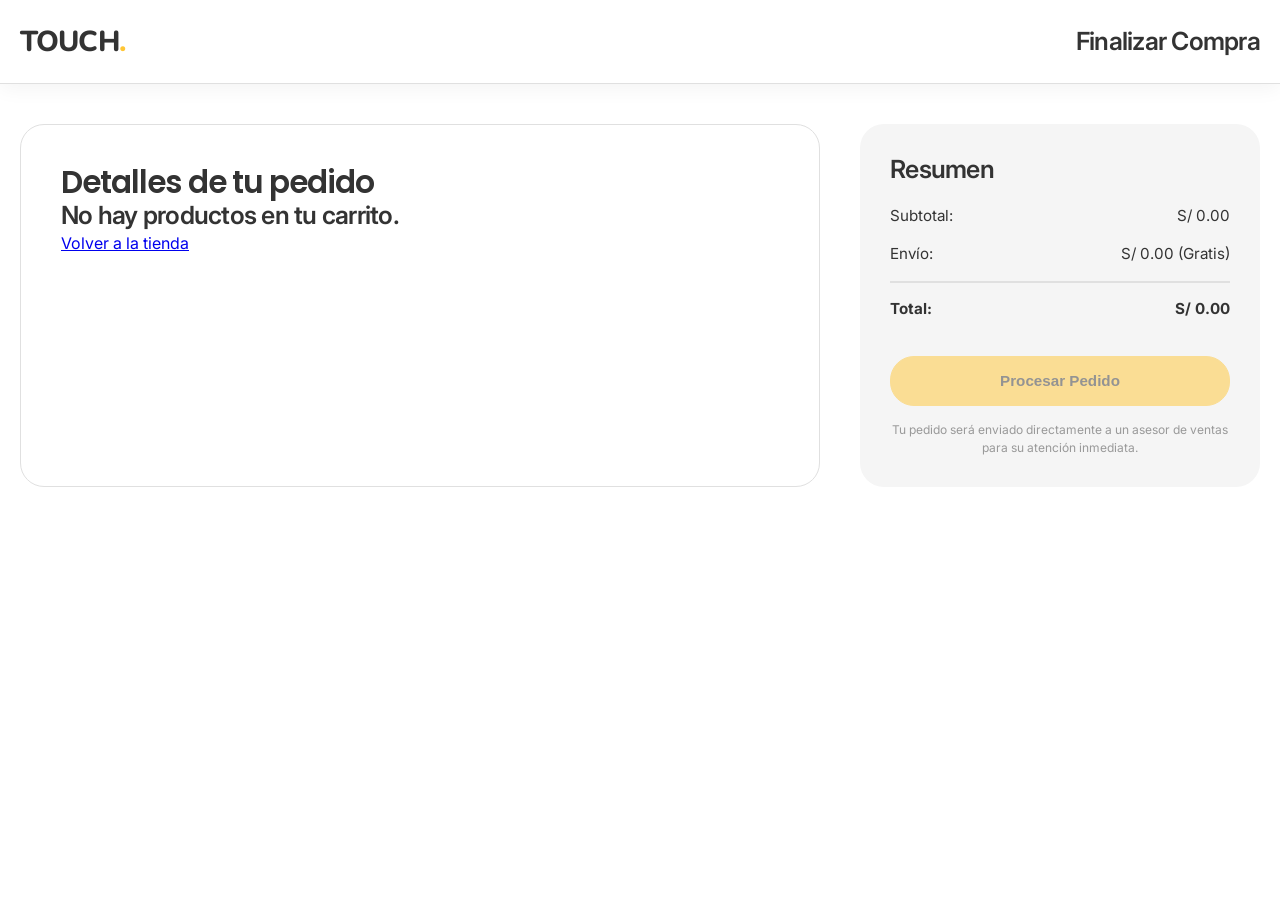
==== checkout.html @ 3d6966e6 "Punto inicial de MKT P TSJ" ====
<!DOCTYPE html>
<html lang="es">
<head>
    <meta charset="UTF-8">
    <meta name="viewport" content="width=device-width, initial-scale=1.0">
    <title>Finalizar Compra - TOUCH</title>
    <link rel="stylesheet" href="styles.css">
    <style>
        .checkout-container {
            display: grid;
            grid-template-columns: 1fr 400px;
            gap: 40px;
            padding: 40px 0;
        }

        .checkout-main {
            background: var(--white);
            border: 1px solid var(--medium-gray);
            border-radius: var(--radius-card);
            padding: 40px;
        }

        .checkout-summary {
            background: var(--light-gray);
            border-radius: var(--radius-card);
            padding: 30px;
            height: fit-content;
            position: sticky;
            top: 100px;
        }

        .summary-row {
            display: flex;
            justify-content: space-between;
            margin-bottom: 15px;
            font-size: 0.95rem;
        }

        .summary-total {
            border-top: 2px solid var(--medium-gray);
            padding-top: 15px;
            margin-top: 15px;
            font-size: 1.3rem;
            font-weight: 700;
        }

        .checkout-item {
            display: flex;
            gap: 20px;
            align-items: center;
            padding: 20px 0;
            border-bottom: 1px solid var(--light-gray);
        }

        .checkout-item img {
            width: 80px;
            height: 80px;
            border-radius: var(--radius-button);
            background: var(--light-gray);
            object-fit: contain;
        }

        @media (max-width: 1024px) {
            .checkout-container {
                grid-template-columns: 1fr;
            }
        }
    </style>
</head>
<body>
    <header>
        <div class="container header-content">
            <a href="index.html" class="logo">TOUCH<span>.</span></a>
            <h4>Finalizar Compra</h4>
        </div>
    </header>

    <div class="container">
        <div class="checkout-container">
            <div class="checkout-main">
                <h3>Detalles de tu pedido</h3>
                <div id="checkoutItems">
                    <!-- Items summary -->
                </div>
            </div>

            <div class="checkout-summary">
                <h4>Resumen</h4>
                <div style="margin-top: 20px;">
                    <div class="summary-row"><span>Subtotal:</span><span id="subtotal">S/ 0.00</span></div>
                    <div class="summary-row"><span>Envío:</span><span>S/ 0.00 (Gratis)</span></div>
                    <div class="summary-total"><div class="summary-row"><span>Total:</span><span id="total">S/ 0.00</span></div></div>
                    <button class="add-btn btn-primary" id="payBtn" style="width: 100%; height: 50px; margin-top: 20px;">
                        Procesar Pedido
                    </button>
                    <p class="label-extra-small" style="text-align: center; margin-top: 15px; color: #999;">
                        Tu pedido será enviado directamente a un asesor de ventas para su atención inmediata.
                    </p>
                </div>
            </div>
        </div>
    </div>

    <script type="module">
        const cart = JSON.parse(localStorage.getItem('pharmaCart')) || [];
        const itemsContainer = document.getElementById('checkoutItems');
        const subtotalEl = document.getElementById('subtotal');
        const totalEl = document.getElementById('total');
        const payBtn = document.getElementById('payBtn');

        if (cart.length === 0) {
            itemsContainer.innerHTML = '<h4>No hay productos en tu carrito.</h4><a href="index.html">Volver a la tienda</a>';
            payBtn.disabled = true;
            payBtn.style.opacity = '0.5';
        } else {
            itemsContainer.innerHTML = cart.map(item => `
                <div class="checkout-item">
                    <img src="${item.image}">
                    <div style="flex:1">
                        <h6>${item.name}</h6>
                        <span class="label-small">${item.laboratory}</span>
                    </div>
                    <div style="text-align: right">
                        <div><b>S/ ${item.price.toFixed(2)} x ${item.quantity}</b></div>
                        <div class="label-small">S/ ${(item.price * item.quantity).toFixed(2)}</div>
                    </div>
                </div>
            `).join('');

            const subtotal = cart.reduce((acc, item) => acc + (item.price * item.quantity), 0);
            const igv = subtotal * 0.18;
            const total = subtotal + igv;
            
            subtotalEl.textContent = `S/ ${subtotal.toFixed(2)}`;
            totalEl.innerHTML = `
                <div style="font-size: 0.8rem; color: var(--secondary-text); font-weight: normal; margin-bottom: 5px;">IGV (18%): S/ ${igv.toFixed(2)}</div>
                S/ ${total.toFixed(2)}
            `;

            payBtn.addEventListener('click', () => {
                // Create Order
                const orders = JSON.parse(localStorage.getItem('pharmaOrders')) || [];
                const now = new Date();
                const newOrder = {
                    id: Math.floor(100000 + Math.random() * 900000),
                    date: now.toLocaleDateString(),
                    time: now.toLocaleTimeString([], { hour: '2-digit', minute: '2-digit' }),
                    items: cart,
                    subtotal: subtotal,
                    igv: igv,
                    total: total,
                    itemCount: cart.reduce((acc, item) => acc + item.quantity, 0),
                    status: 'EN ESPERA DE DESPACHO'
                };
                
                orders.push(newOrder);
                localStorage.setItem('pharmaOrders', JSON.stringify(orders));
                
                // Clear Cart
                localStorage.removeItem('pharmaCart');
                
                // Alert and Redirect
                payBtn.innerHTML = "Enviando pedido...";
                payBtn.disabled = true;
                setTimeout(() => {
                    alert("¡Pedido procesado con éxito! Un asesor se pondrá en contacto contigo.");
                    window.location.href = "pedidos.html";
                }, 1500);
            });
        }
    </script>
</body>
</html>
---- styles.css ----
@import url('https://fonts.googleapis.com/css2?family=Inter:wght@400;500;600&family=Poppins:wght@600;700&family=Nunito:wght@700;800&display=swap');

:root {
    /* Colors */
    --primary: #FFC635;
    /* Apollo.io Yellow */
    --primary-text: #333333;
    /* 80% Black */
    --secondary-text: #666666;
    --light-gray: #F5F5F5;
    --medium-gray: #E0E0E0;
    --white: #FFFFFF;
    --heart-red: #FF4D4F;

    /* Radii */
    --radius-card: 24px;
    --radius-button: 24px;
    --radius-full: 999px;

    /* Spacing */
    --padding-card: 10px;

    /* Transitions */
    --transition: all 0.3s cubic-bezier(0.4, 0, 0.2, 1);
}

* {
    margin: 0;
    padding: 0;
    box-sizing: border-box;
}

body {
    font-family: 'Inter', sans-serif;
    color: var(--primary-text);
    background-color: var(--white);
    line-height: 1.5;
    -webkit-font-smoothing: antialiased;
}

/* Typography */
h1,
h2,
h3,
h4,
h5,
h6 {
    font-weight: 600;
}

h1,
h2,
h3,
h4 {
    letter-spacing: -0.03em;
}

h1,
h2,
h3 {
    font-family: 'Poppins', sans-serif;
    line-height: 1.1;
}

h4 {
    line-height: 1.25;
}

h1 {
    font-size: 3.06rem;
}

/* 49px */
h2 {
    font-size: 2.44rem;
}

/* 39px */
h3 {
    font-size: 1.95rem;
}

/* 31px */
h4 {
    font-size: 1.56rem;
}

/* 25px */
h5 {
    font-size: 1.25rem;
}

/* 20px */
h6 {
    font-size: 1rem;
}

/* 16px */

.label-small {
    font-size: 0.875rem;
    /* 14px */
    color: var(--secondary-text);
}

.label-extra-small {
    font-size: 0.75rem;
    /* 12px */
    color: var(--secondary-text);
}

/* Layout */
.container {
    max-width: 1400px;
    margin: 0 auto;
    padding: 0 20px;
}

/* Banner */
.offer-banner {
    width: 100%;
    height: 70px;
    background: linear-gradient(to right, #ffffff 0%, #FFE2EB 100%);
    display: flex;
    align-items: center;
    justify-content: center;
    border-top: 4px solid #3199e8;
    border-bottom: 1px solid #ffe3e8;
    padding: 0 40px;
    box-sizing: border-box;
}

.offer-banner-content {
    display: flex;
    align-items: center;
    width: 100%;
    max-width: 1200px;
    justify-content: space-between;
    gap: 20px;
}

.offer-banner-left {
    display: flex;
    align-items: baseline;
    gap: 30px;
}

.offer-banner-title {
    font-family: 'Poppins', sans-serif;
    font-size: 1.25rem;
    font-weight: 700;
    color: #611f2d;
    white-space: nowrap;
}

.offer-banner-desc {
    font-size: 0.95rem;
    color: #555;
    font-weight: 500;
}

.offer-banner-btn {
    background: #000;
    color: #fff;
    border: none;
    padding: 6px 20px;
    border-radius: 999px;
    font-size: 0.75rem;
    font-weight: 700;
    letter-spacing: 0.05em;
    cursor: pointer;
    transition: background 0.2s;
    white-space: nowrap;
}

.offer-banner-btn:hover {
    background: #222;
}

/* Header */
/* Header container for sticky behavior */
#mainHeader {
    position: sticky;
    top: 0;
    z-index: 1000;
    height: fit-content;
}

header {
    background: var(--white);
    padding: 20px 0;
    border-bottom: 1px solid var(--medium-gray);
    box-shadow: 0 4px 20px rgba(0, 0, 0, 0.05);
    /* Subtle shadow when sticking */
}

.header-content {
    display: flex;
    align-items: center;
    justify-content: space-between;
    gap: 30px;
}

.logo {
    font-family: 'Nunito', sans-serif;
    font-size: 1.8rem;
    font-weight: 800;
    color: rgba(0, 0, 0, 0.8);
    text-decoration: none;
    display: flex;
    align-items: center;
    gap: 0;
    /* Reduced gap for the dot */
    letter-spacing: -0.03em;
}

.logo span {
    color: var(--primary);
}

.search-bar {
    flex: 1;
    max-width: 600px;
    position: relative;
}

.search-bar input {
    width: 100%;
    padding: 12px 20px;
    border-radius: var(--radius-full);
    border: 1px solid var(--medium-gray);
    font-family: 'Inter', sans-serif;
    outline: none;
    transition: var(--transition);
}

.search-bar input:focus {
    border-color: var(--primary);
    box-shadow: 0 0 0 4px rgba(255, 198, 53, 0.1);
}

.header-actions {
    display: flex;
    align-items: center;
    gap: 20px;
}

.icon-button {
    background: none;
    border: none;
    cursor: pointer;
    position: relative;
    padding: 8px;
    border-radius: var(--radius-button);
    transition: var(--transition);
    color: var(--primary-text);
}

.icon-button:hover {
    background: var(--light-gray);
}

.badge {
    position: absolute;
    top: -4px;
    right: -4px;
    background: var(--primary);
    color: var(--primary-text);
    font-size: 0.65rem;
    font-weight: 800;
    min-width: 18px;
    height: 18px;
    padding: 0 5px;
    border-radius: 10px;
    display: flex;
    align-items: center;
    justify-content: center;
    border: 2px solid var(--white);
    box-shadow: 0 2px 5px rgba(0,0,0,0.1);
    pointer-events: none;
    transition: transform 0.3s cubic-bezier(0.175, 0.885, 0.32, 1.275);
}

@keyframes badge-pop {
    0% { transform: scale(1); }
    50% { transform: scale(1.4) translateY(-5px); }
    100% { transform: scale(1); }
}

.badge-animate {
    animation: badge-pop 0.5s cubic-bezier(0.175, 0.885, 0.32, 1.275);
}

.btn-click-pulse {
    animation: btn-pulse 0.4s ease;
}

@keyframes btn-pulse {
    0% { transform: scale(1); }
    30% { transform: scale(0.95); }
    100% { transform: scale(1); }
}

/* Tooltip System */
[data-tooltip] {
    position: relative;
}

[data-tooltip]::before {
    content: attr(data-tooltip);
    position: absolute;
    bottom: 110%;
    left: 50%;
    transform: translateX(-50%) scale(0.95);
    background: #1a1a1a;
    color: #fff;
    padding: 6px 12px;
    border-radius: 8px;
    font-size: 0.75rem;
    font-weight: 500;
    white-space: nowrap;
    opacity: 0;
    visibility: hidden;
    transition: opacity 0.2s ease, transform 0.2s cubic-bezier(0.175, 0.885, 0.32, 1.275), visibility 0.2s;
    z-index: 2000;
    pointer-events: none;
    box-shadow: 0 10px 25px rgba(0,0,0,0.3);
}

[data-tooltip]:hover::before {
    opacity: 1;
    visibility: visible;
    transform: translateX(-50%) scale(1);
}

/* Main Layout */
main {
    display: grid;
    grid-template-columns: 280px 1fr;
    gap: 40px;
    padding: 40px 0;
}

main.product-page-main {
    grid-template-columns: 1fr;
}

/* Sidebar */
.sidebar {
    position: sticky;
    top: 100px;
    max-height: calc(100vh - 120px);
    overflow-y: auto;
    padding-right: 10px;
    /* Space for scrollbar */
}

/* Custom scrollbar for sidebar for a more premium look */
.sidebar::-webkit-scrollbar {
    width: 4px;
}

.sidebar::-webkit-scrollbar-track {
    background: transparent;
}

.sidebar::-webkit-scrollbar-thumb {
    background: var(--medium-gray);
    border-radius: 10px;
}

.sidebar::-webkit-scrollbar-thumb:hover {
    background: var(--secondary-text);
}

.filter-section {
    margin-bottom: 30px;
}

.filter-section h5 {
    margin-bottom: 15px;
    font-size: 1.1rem;
}

.filter-list {
    list-style: none;
}

.filter-item {
    padding: 8px 0;
    display: flex;
    align-items: center;
    gap: 10px;
    cursor: pointer;
    font-size: 0.95rem;
    color: var(--secondary-text);
    transition: var(--transition);
}

.filter-item:hover,
.filter-item.active {
    color: var(--primary-text);
}

.filter-item input {
    width: 18px;
    height: 18px;
    accent-color: var(--primary);
}

/* Store Content */
.store-content {
    display: flex;
    flex-direction: column;
    gap: 30px;
}

.toolbar {
    display: flex;
    align-items: center;
    justify-content: space-between;
}

.view-controls {
    display: flex;
    gap: 10px;
}

.view-btn {
    background: var(--light-gray);
    border: 1px solid var(--medium-gray);
    padding: 8px 12px;
    border-radius: var(--radius-button);
    cursor: pointer;
    transition: var(--transition);
}

.view-btn.active {
    background: var(--primary);
    border-color: var(--primary);
}

/* Product Grid */
.product-grid {
    display: grid;
    gap: 24px;
    transition: all 0.5s ease;
}

.product-grid.cols-4 {
    grid-template-columns: repeat(4, 1fr);
}

.product-grid.cols-3 {
    grid-template-columns: repeat(3, 1fr);
}

.product-grid.list {
    grid-template-columns: 1fr;
}

/* Product Card */
.product-card {
    background: var(--white);
    border: 1px solid var(--medium-gray);
    border-radius: var(--radius-card);
    padding: var(--padding-card);
    position: relative;
    transition: var(--transition);
    display: flex;
    flex-direction: column;
    height: 100%;
}

.product-card:hover {
    box-shadow: 0 10px 30px rgba(0, 0, 0, 0.05);
    border-color: var(--primary);
}

.card-image-wrapper {
    position: relative;
    width: 100%;
    aspect-ratio: 1;
    border-radius: calc(var(--radius-card) - 6px);
    overflow: hidden;
    background: var(--light-gray);
    margin-bottom: 15px;
}

.card-image-wrapper img {
    width: 100%;
    height: 100%;
    object-fit: cover;
    mix-blend-mode: multiply;
    transition: var(--transition);
    /* Smooth transition */
}

.product-card:hover .card-image-wrapper img {
    transform: scale(1.1);
}

.favorite-btn {
    position: absolute;
    top: 12px;
    right: 12px;
    background: var(--white);
    border: none;
    width: 36px;
    height: 36px;
    border-radius: 50%;
    display: flex;
    align-items: center;
    justify-content: center;
    cursor: pointer;
    box-shadow: 0 4px 10px rgba(0, 0, 0, 0.1);
    transition: var(--transition);
    color: var(--medium-gray);
}

.favorite-btn.active {
    color: var(--heart-red);
}

.card-tag {
    position: absolute;
    top: 12px;
    left: 12px;
    background: var(--primary);
    padding: 4px 12px;
    border-radius: var(--radius-full);
    font-size: 0.7rem;
    font-weight: 700;
}

.card-info {
    flex: 1;
    display: flex;
    flex-direction: column;
    gap: 4px;
    padding: 4px 4px 10px 4px;
}

.card-articulo {
    display: inline-block;
    align-self: flex-start;
    font-weight: 700;
    font-size: 0.75rem;
    padding: 3px 8px;
    border-radius: 4px;
    color: #111;
    margin-bottom: 4px;
}

.card-name-link {
    text-decoration: none;
    color: inherit;
    display: block;
}

.card-name {
    font-size: 1.05rem;
    font-weight: 600;
    line-height: 1.3;
    color: #222;
    margin-bottom: 2px;
}

.card-brand {
    font-size: 0.8rem;
    color: var(--secondary-text);
    display: block;
    margin-bottom: 8px;
}

.card-price {
    font-size: 1.45rem;
    font-weight: 700;
    color: #111;
    margin-top: auto;
    margin-bottom: 4px;
}

.card-meta {
    font-size: 0.8rem;
    color: #595959;
    margin-bottom: 12px;
}

.card-actions {
    display: flex;
    align-items: center;
    justify-content: space-between;
    gap: 8px;
    margin-top: auto;
}

.qty-selector {
    display: flex;
    align-items: center;
    border: 1px solid var(--medium-gray);
    border-radius: var(--radius-button);
    background: var(--white);
    height: 40px;
}

.qty-btn {
    background: transparent;
    border: none;
    width: 32px;
    height: 100%;
    cursor: pointer;
    font-weight: 600;
    font-size: 1.1rem;
    color: #555;
    display: flex;
    align-items: center;
    justify-content: center;
    transition: background 0.2s;
}

.qty-selector .qty-btn:first-child {
    border-top-left-radius: var(--radius-button);
    border-bottom-left-radius: var(--radius-button);
}

.qty-selector .qty-btn:last-child {
    border-top-right-radius: var(--radius-button);
    border-bottom-right-radius: var(--radius-button);
}

.qty-btn:hover {
    background: #e8e8e8;
}

.qty-input {
    width: 32px;
    border: none;
    text-align: center;
    font-family: inherit;
    font-weight: 600;
    font-size: 0.9rem;
    color: #111;
    outline: none;
    background: transparent;
}

/* Chrome, Safari, Edge, Opera */
.qty-input::-webkit-outer-spin-button,
.qty-input::-webkit-inner-spin-button {
    -webkit-appearance: none;
    margin: 0;
}

/* Firefox */
.qty-input[type="number"] {
    appearance: textfield;
}

.card-btn-group {
    display: flex;
    gap: 8px;
    flex: 1;
    align-items: center;
}

.card-btn-group .pack-add-btn {
    width: 40px;
    height: 40px;
    padding: 0;
    border-radius: var(--radius-button);
    display: flex;
    align-items: center;
    justify-content: center;
    cursor: pointer;
    transition: background 0.2s;
    flex: 0 0 40px;
}

.card-btn-group .pack-add-btn:not(.btn-outline-secondary) {
    background: #ffd64a;
    color: #222;
    border: none;
}

.card-btn-group .pack-add-btn:not(.btn-outline-secondary):hover {
    background: #ffc926;
}

.card-btn-group .cart-add-btn {
    flex: 1;
    height: 40px;
    padding: 0;
    border-radius: var(--radius-button);
    display: flex;
    align-items: center;
    justify-content: center;
    cursor: pointer;
    transition: background 0.2s;
}

.card-btn-group .cart-add-btn:not(.btn-outline-secondary) {
    background: #1c1c1e;
    color: var(--white);
    border: none;
}

.card-btn-group .cart-add-btn:not(.btn-outline-secondary):hover {
    background: #000;
}

.add-btn {
    background: var(--primary-text);
    color: var(--white);
    border: 1px solid var(--primary-text);
    padding: 10px 20px;
    border-radius: var(--radius-button);
    font-weight: 600;
    font-size: 0.95rem;
    cursor: pointer;
    flex: 1;
    transition: var(--transition);
    display: inline-flex;
    align-items: center;
    justify-content: center;
    text-decoration: none;
}

.add-btn:hover {
    background: #000;
    border-color: #000;
}

.add-btn.disabled {
    opacity: 0.5;
    pointer-events: none;
    cursor: not-allowed;
    filter: grayscale(1);
}

.add-btn.disabled {
    background: #E0E0E0 !important;
    border: none !important;
    color: #999999 !important;
    opacity: 1;
    /* Using background color for the effect instead of opacity */
    pointer-events: none;
    cursor: not-allowed;
}

/* Button Variants */
.btn-primary {
    background: var(--primary);
    color: var(--primary-text);
    border-color: var(--primary);
}

.btn-primary:hover {
    background: #FFB200;
    border-color: #FFB200;
}

.btn-outline-primary {
    background: transparent;
    color: var(--primary-text);
    border: 2px solid var(--primary);
}

.btn-outline-primary:hover {
    background: var(--primary);
}

.btn-outline-secondary {
    background: transparent;
    color: var(--primary-text);
    border: 2px solid var(--primary-text);
}

.btn-outline-secondary:hover {
    background: var(--primary-text);
    color: var(--white);
}

/* List View Specifics */
.product-grid.list .product-card {
    flex-direction: row;
    height: auto;
    align-items: center;
    gap: 20px;
}

.product-grid.list .card-image-wrapper {
    width: 150px;
    margin-bottom: 0;
}

.product-grid.list .card-actions {
    margin-top: 0;
    width: 340px;
}

/* Utility */
.grayscale-80 {
    color: var(--primary-text);
}

.grayscale-60 {
    color: var(--secondary-text);
}

/* Filter Mobile Overlay */
.filter-overlay {
    position: fixed;
    top: 0;
    left: 0;
    width: 100%;
    height: 100%;
    background: rgba(0, 0, 0, 0.5);
    z-index: 1000;
    opacity: 0;
    visibility: hidden;
    transition: var(--transition);
    backdrop-filter: blur(4px);
}

.filter-overlay.active {
    opacity: 1;
    visibility: visible;
}

@media (max-width: 1024px) {
    main {
        grid-template-columns: 1fr;
        padding: 20px 0;
    }

    .sidebar {
        position: fixed;
        top: 0;
        left: -320px;
        width: 320px;
        max-width: 85vw;
        height: 100%;
        background: var(--white);
        z-index: 1001;
        padding: 30px 20px;
        transition: all 0.4s cubic-bezier(0.4, 0, 0.2, 1);
        box-shadow: 10px 0 30px rgba(0, 0, 0, 0.1);
        margin-top: 0;
        overflow-y: auto;
        max-height: 100vh;
        top: 0 !important;
    }

    .sidebar.active {
        left: 0;
    }

    .sidebar-mobile-header {
        display: flex !important;
    }

    .filter-toggle-btn {
        display: flex !important;
    }

    .product-grid.cols-4 {
        grid-template-columns: repeat(2, 1fr);
    }

    .product-grid.cols-3 {
        grid-template-columns: repeat(2, 1fr);
    }
}

@media (max-width: 768px) {
    .header-content {
        flex-wrap: wrap;
        gap: 15px;
    }

    .header-left {
        flex: 1;
    }

    .header-actions {
        flex: 0 0 auto;
        gap: 10px;
    }

    .search-bar {
        flex: 0 0 100%;
        max-width: 100%;
        order: 3;
    }

    .mega-menu {
        width: 320px;
        max-width: 90vw;
        grid-template-columns: 1fr;
        max-height: 400px;
        overflow-y: auto;
        padding: 15px;
    }

    .product-grid.list .product-card {
        flex-direction: column;
        align-items: stretch;
        gap: 15px;
    }

    .product-grid.list .card-image-wrapper {
        width: 100%;
        aspect-ratio: 1;
    }

    .product-grid.list .card-actions {
        width: 100%;
        margin-top: 10px;
    }
}

@media (max-width: 480px) {
    .cart-drawer {
        width: 100% !important;
        right: -100%;
    }

    .cart-drawer.active {
        right: 0;
    }

    .product-grid.cols-3, 
    .product-grid.cols-4 {
        grid-template-columns: 1fr;
    }

    .offer-banner {
        height: auto;
        padding: 15px 20px;
    }

    .offer-banner-content {
        flex-direction: column;
        align-items: center;
        text-align: center;
        gap: 10px;
    }

    .offer-banner-left {
        flex-direction: column;
        align-items: center;
        gap: 6px;
    }

    .offer-banner-title {
        font-size: 1.15rem;
    }

    .offer-banner-desc {
        font-size: 0.85rem;
    }

    .toolbar {
        flex-direction: column;
        align-items: stretch;
        gap: 15px;
    }

    .toolbar .view-controls {
        justify-content: space-between;
    }
}

/* Cart Drawer */
.cart-overlay {
    position: fixed;
    top: 0;
    left: 0;
    width: 100%;
    height: 100%;
    background: rgba(0, 0, 0, 0.5);
    z-index: 1000;
    opacity: 0;
    visibility: hidden;
    transition: var(--transition);
    backdrop-filter: blur(4px);
}

.cart-overlay.active {
    opacity: 1;
    visibility: visible;
}

.cart-drawer {
    position: fixed;
    top: 0;
    right: -520px;
    width: 520px;
    max-width: 100%;
    height: 100%;
    background: var(--white);
    z-index: 1001;
    transition: all 0.4s cubic-bezier(0.4, 0, 0.2, 1);
    display: flex;
    flex-direction: column;
    box-shadow: -10px 0 30px rgba(0, 0, 0, 0.1);
}

.cart-drawer.active {
    right: 0;
}

.cart-header {
    padding: 30px;
    display: flex;
    align-items: center;
    justify-content: space-between;
    border-bottom: 1px solid var(--medium-gray);
}

.cart-body {
    flex: 1;
    padding: 0 30px 20px 30px;
    overflow-y: auto;
    display: flex;
    flex-direction: column;
    gap: 20px;
}

.cart-empty {
    height: 100%;
    display: flex;
    flex-direction: column;
    align-items: center;
    justify-content: center;
    text-align: center;
    color: var(--secondary-text);
    gap: 20px;
}

.cart-empty svg {
    opacity: 0.2;
}

.cart-item {
    display: flex;
    gap: 15px;
    align-items: stretch;
    padding: 15px 0;
    border-bottom: 1px solid var(--light-gray);
}

.cart-item-img {
    width: 70px;
    height: 70px;
    border-radius: var(--radius-button);
    background: var(--white);
    border: 1px solid var(--medium-gray);
    padding: 4px;
    object-fit: contain;
    flex-shrink: 0;
}

.cart-item-info {
    flex: 1;
    display: flex;
    flex-direction: column;
    justify-content: space-between;
    gap: 4px;
}

.cart-item-name {
    font-size: 0.975rem;
    font-weight: 600;
    color: var(--primary-text);
    line-height: 1.3;
    margin-bottom: 2px;
}

.cart-item-qty-container {
    display: flex;
    align-items: center;
    gap: 8px;
}

.cart-item-right {
    display: flex;
    flex-direction: column;
    justify-content: space-between;
    text-align: right;
    min-width: 90px;
    flex-shrink: 0;
}

.cart-item-price {
    font-size: 0.875rem;
    color: var(--secondary-text);
}

.cart-item-units {
    font-size: 0.75rem;
    color: var(--secondary-text);
    margin-bottom: 2px;
}

.cart-item-total-price {
    font-weight: 700;
    font-size: 1.075rem;
    color: var(--primary-text);
}

.cart-footer {
    padding: 20px 30px;
    border-top: 1px solid var(--medium-gray);
    background: var(--light-gray);
}

.cart-footer-actions {
    display: flex;
    gap: 12px;
    align-items: center;
    margin-top: 15px;
}

.clear-cart-btn-icon {
    width: 48px;
    height: 48px;
    border-radius: var(--radius-button);
    background: var(--heart-red);
    color: var(--white);
    border: none;
    display: flex;
    align-items: center;
    justify-content: center;
    cursor: pointer;
    transition: var(--transition);
    flex-shrink: 0;
}

.clear-cart-btn-icon:hover {
    background: #d32f2f;
    box-shadow: 0 4px 12px rgba(255, 77, 79, 0.3);
}

.cart-footer-actions .btn-primary {
    flex: 1;
    height: 48px;
    display: flex;
    align-items: center;
    justify-content: center;
    margin: 0;
    text-decoration: none;
}

.clear-cart-btn {
    display: block;
    width: fit-content;
    margin-left: auto;
    background: var(--heart-red);
    color: var(--white);
    padding: 6px 12px;
    border-radius: 6px;
    font-size: 0.8rem;
    font-weight: 600;
    cursor: pointer;
    text-decoration: none;
    margin-bottom: 15px;
    transition: var(--transition);
}

.clear-cart-btn:hover {
    background: #d32f2f;
    box-shadow: 0 4px 10px rgba(255, 77, 79, 0.2);
}

.cart-row {
    display: flex;
    justify-content: space-between;
    margin-bottom: 8px;
    font-size: 0.95rem;
    color: var(--secondary-text);
}

.cart-total {
    display: flex;
    align-items: center;
    justify-content: space-between;
    margin: 15px 0 20px 0;
    font-size: 1.25rem;
    font-weight: 700;
    color: var(--primary-text);
    border-top: 1px solid var(--medium-gray);
    padding-top: 15px;
}

/* Animations */
@keyframes pulse {
    0% {
        transform: scale(1);
    }

    50% {
        transform: scale(1.4);
    }

    100% {
        transform: scale(1);
    }
}

@keyframes heartBeat {
    0% {
        transform: scale(1);
    }

    14% {
        transform: scale(1.1);
    }

    28% {
        transform: scale(1);
    }

    42% {
        transform: scale(1.1);
    }

    70% {
        transform: scale(1);
    }
}

/* Dots Menu & Dropdown */
.dots-menu-wrapper {
    position: relative;
    display: flex;
    align-items: center;
}

.dots-dropdown {
    position: absolute;
    top: 100%;
    right: 0;
    width: 200px;
    background: var(--white);
    border-radius: var(--radius-button);
    box-shadow: 0 10px 25px rgba(0, 0, 0, 0.1);
    border: 1px solid var(--medium-gray);
    margin-top: 10px;
    opacity: 0;
    visibility: hidden;
    transform: translateY(10px);
    transition: all 0.2s ease;
    z-index: 1000;
    overflow: hidden;
}

.dots-dropdown.active {
    opacity: 1;
    visibility: visible;
    transform: translateY(0);
}

.dots-dropdown a {
    display: flex;
    align-items: center;
    padding: 12px 20px;
    text-decoration: none;
    color: var(--primary-text);
    font-size: 0.9rem;
    font-weight: 500;
    transition: background 0.2s ease;
}

.dots-dropdown a:hover,
.account-dropdown a:hover {
    background: var(--light-gray);
    color: var(--primary);
}

.account-menu-wrapper {
    position: relative;
    display: flex;
    align-items: center;
}

.account-dropdown {
    position: absolute;
    top: 100%;
    right: 0;
    width: 260px;
    background: var(--white);
    border-radius: var(--radius-button);
    box-shadow: 0 10px 25px rgba(0, 0, 0, 0.1);
    border: 1px solid var(--medium-gray);
    margin-top: 10px;
    opacity: 0;
    visibility: hidden;
    transform: translateY(10px);
    transition: all 0.2s ease;
    z-index: 1000;
    overflow: hidden;
}

.account-dropdown.active {
    opacity: 1;
    visibility: visible;
    transform: translateY(0);
}

.dropdown-header {
    padding: 20px;
    background: var(--light-gray);
    border-bottom: 1px solid var(--medium-gray);
}

.account-dropdown a {
    display: flex;
    align-items: center;
    padding: 15px 20px;
    text-decoration: none;
    color: var(--primary-text);
    font-size: 0.95rem;
    font-weight: 500;
    transition: background 0.2s ease;
    border-bottom: 1px solid #f0f0f0;
}

.account-dropdown a:last-child {
    border-bottom: none;
}

.anim-pulse {
    animation: pulse 0.4s cubic-bezier(0.175, 0.885, 0.32, 1.275);
}

.anim-click {
    animation: clickPulse 0.4s cubic-bezier(0.175, 0.885, 0.32, 1.275);
}

@keyframes clickPulse {
    0% { transform: scale(1); }
    50% { transform: scale(1.15); }
    100% { transform: scale(1); }
}

/* Campaign Header Display */
.campaign-header-display {
    background: var(--light-gray);
    border-radius: var(--radius-card);
    padding: 30px;
    margin-bottom: 20px;
    border: 1px solid var(--medium-gray);
    display: flex;
    flex-direction: column;
    gap: 15px;
    animation: fadeScaleIn 0.5s ease-out;
}

.campaign-header-top {
    display: flex;
    justify-content: space-between;
    align-items: center;
}

.campaign-header-title {
    font-family: 'Poppins', sans-serif;
    font-size: 1.8rem;
    font-weight: 700;
    color: var(--primary-text);
}

.campaign-header-title span {
    background: var(--primary);
    padding: 0 10px;
    border-radius: 4px;
}

.campaign-header-desc {
    font-size: 1rem;
    color: var(--secondary-text);
    max-width: 800px;
}

.campaign-header-footer {
    display: flex;
    gap: 20px;
    align-items: center;
}

.promos-link {
    font-size: 0.8rem;
    font-weight: 700;
    color: var(--primary-text);
    text-decoration: none;
    text-transform: uppercase;
    background: var(--primary);
    padding: 6px 12px;
    border-radius: var(--radius-button);
    transition: var(--transition);
    position: relative;
}

/* Mega Menu Container */
.promos-wrapper {
    position: relative;
    display: inline-block;
}

.mega-menu {
    position: absolute;
    top: 100%;
    right: 0;
    width: 900px;
    max-width: 85vw;
    background: var(--white);
    border-radius: var(--radius-card);
    box-shadow: 0 20px 50px rgba(0, 0, 0, 0.15);
    padding: 30px;
    display: grid;
    grid-template-columns: repeat(3, 1fr);
    gap: 20px;
    opacity: 0;
    visibility: hidden;
    transition: all 0.3s cubic-bezier(0.19, 1, 0.22, 1);
    z-index: 1000;
}

.promos-wrapper:hover .mega-menu {
    opacity: 1;
    visibility: visible;
    transform: translateY(5px);
}

.mega-promo-card {
    background: var(--light-gray);
    padding: 20px;
    border-radius: 16px;
    display: flex;
    flex-direction: column;
    gap: 10px;
    transition: var(--transition);
    text-align: left;
    text-transform: none;
}

.mega-promo-card:hover {
    background: var(--medium-gray);
    transform: translateY(-3px);
}

.mega-promo-name {
    font-weight: 700;
    font-size: 1.1rem;
    color: var(--primary-text);
}

.mega-promo-desc {
    font-size: 0.85rem;
    color: var(--secondary-text);
    line-height: 1.4;
}

.mega-promo-date {
    margin-top: auto;
    font-size: 0.75rem;
    font-weight: 600;
    color: var(--primary-text);
    background: rgba(255, 198, 53, 0.2);
    padding: 4px 8px;
    border-radius: 4px;
    width: fit-content;
}

.account-btn {
    position: relative;
    cursor: pointer;
    display: flex;
    align-items: center;
    justify-content: center;
    width: 40px;
    height: 40px;
    border-radius: 50%;
    background: var(--light-gray);
    transition: var(--transition);
}

.account-btn:hover {
    background: var(--medium-gray);
}

.account-btn:hover::after {
    content: "Mi Cuenta";
    position: absolute;
    bottom: -40px;
    left: 50%;
    transform: translateX(-50%);
    background: #333;
    color: #fff;
    padding: 5px 12px;
    border-radius: 6px;
    font-size: 0.75rem;
    white-space: nowrap;
    z-index: 100;
    box-shadow: 0 4px 10px rgba(0, 0, 0, 0.1);
}

/* Page and Element Transitions */
@keyframes pageFadeIn {
    from {
        opacity: 0.5;
    }

    to {
        opacity: 1;
    }
}

body {
    animation: pageFadeIn 0.6s ease-out forwards;
}

/* Entrance Animation for Products */
@keyframes fadeScaleIn {
    from {
        opacity: 0.5;
        transform: translateY(10px);
    }

    to {
        opacity: 1;
        transform: translateY(0);
    }
}

.fade-scale-in {
    animation: fadeScaleIn 0.5s cubic-bezier(0.19, 1, 0.22, 1) forwards;
}

.fading {
    opacity: 0.5;
    filter: blur(2px);
    transition: all 0.3s ease;
}

.mini-card:hover {
    transform: translateY(-5px);
    box-shadow: 0 10px 20px rgba(0, 0, 0, 0.1) !important;
    border-color: var(--primary) !important;
}

.mini-card:hover img {
    transform: scale(1.1);
}

/* Modal Styles */
.modal-overlay {
    position: fixed;
    top: 0;
    left: 0;
    width: 100%;
    height: 100%;
    background: rgba(0,0,0,0.6);
    backdrop-filter: blur(4px);
    display: flex;
    align-items: center;
    justify-content: center;
    z-index: 2000;
    opacity: 0;
    visibility: hidden;
    transition: all 0.3s ease;
}

.modal-overlay.active {
    opacity: 1;
    visibility: visible;
}

.modal-content {
    background: var(--white);
    padding: 30px;
    border-radius: var(--radius-card);
    width: 90%;
    max-width: 400px;
    text-align: center;
    transform: translateY(20px);
    transition: all 0.3s ease;
    box-shadow: 0 20px 50px rgba(0,0,0,0.2);
}

.modal-overlay.active .modal-content {
    transform: translateY(0);
}

.modal-title {
    font-size: 1.5rem;
    font-weight: 700;
    margin-bottom: 15px;
    color: var(--primary-text);
}

.modal-text {
    color: var(--secondary-text);
    margin-bottom: 25px;
    line-height: 1.5;
}

.modal-actions {
    display: flex;
    gap: 12px;
}

.modal-btn {
    flex: 1;
    padding: 12px;
    border-radius: var(--radius-button);
    font-weight: 600;
    cursor: pointer;
    border: none;
    transition: var(--transition);
}

.btn-cancel {
    background: var(--light-gray);
    color: var(--secondary-text);
}

.btn-confirm {
    background: var(--heart-red);
    color: var(--white);
}

.btn-confirm:hover {
    background: #d32f2f;
}

/* Add Address Button */
.add-address-btn {
    background-color: var(--primary);
    color: var(--primary-text);
    border: none;
    padding: 12px 36px;
    border-radius: 999px;
    font-size: 0.95rem;
    font-weight: 700;
    cursor: pointer;
    transition: background-color 0.2s, transform 0.1s, box-shadow 0.2s;
    margin-top: 25px;
    display: inline-flex;
    align-items: center;
    justify-content: center;
    box-shadow: 0 4px 12px rgba(255, 198, 53, 0.2);
    text-transform: uppercase;
    letter-spacing: 0.05em;
    outline: none;
}

.add-address-btn:hover {
    background-color: #ffb81c;
    box-shadow: 0 6px 16px rgba(255, 198, 53, 0.3);
}

.add-address-btn:active {
    transform: scale(0.98);
}
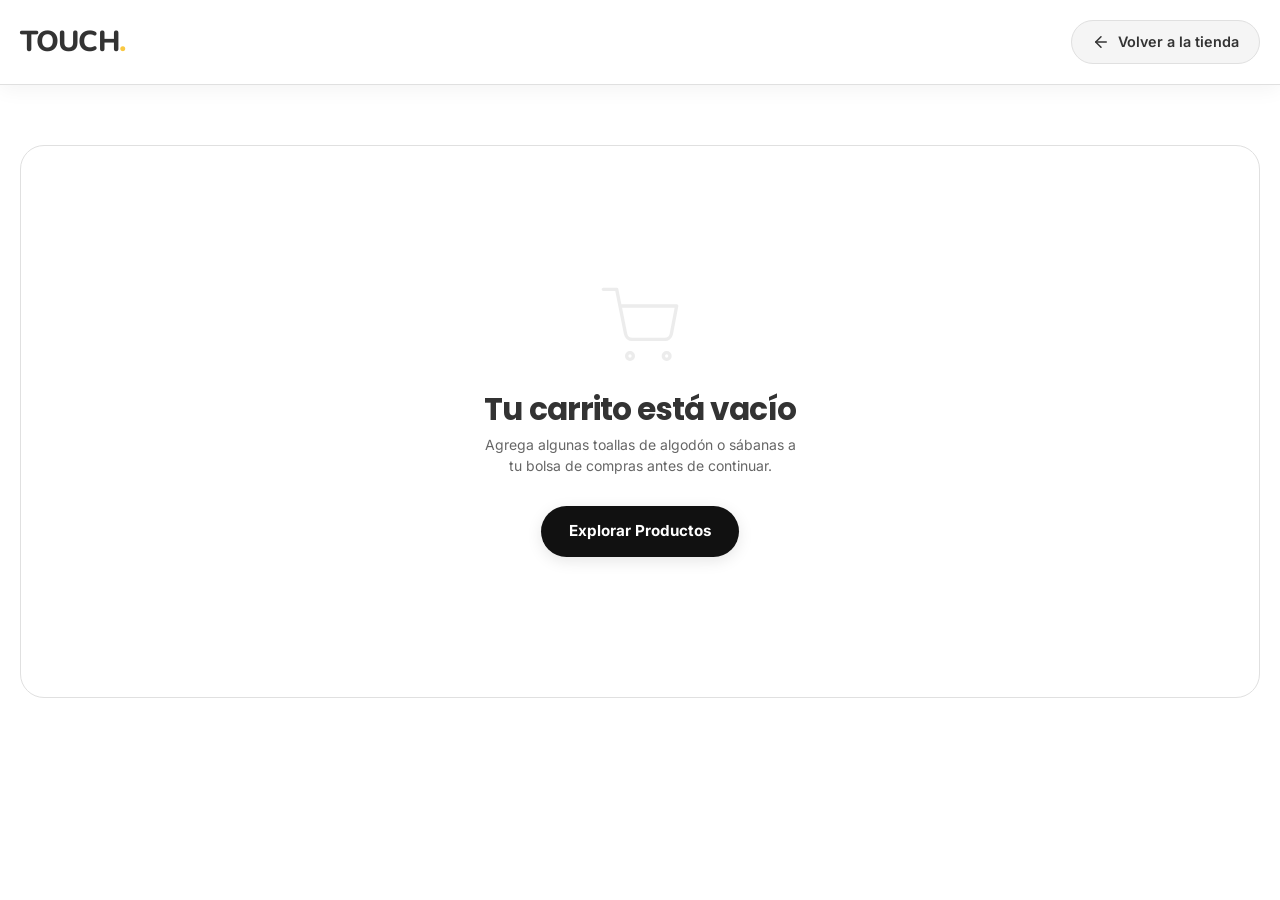
==== commit 6f2250b5: "Upload current marketplace: checkout, orders detail, and UI updates. Co-authored-by: Cursor <cursora" ====
--- a/checkout.html
+++ b/checkout.html
@@ -6,64 +6,1001 @@
     <title>Finalizar Compra - TOUCH</title>
     <link rel="stylesheet" href="styles.css">
     <style>
-        .checkout-container {
+        :root {
+            --primary-rgb: 249, 200, 66;
+            --accent-green: #2ecc71;
+            --danger-red: #e74c3c;
+        }
+
+        body {
+            background-color: var(--white);
+        }
+
+        .checkout-layout {
             display: grid;
-            grid-template-columns: 1fr 400px;
+            grid-template-columns: 1fr 480px;
             gap: 40px;
-            padding: 40px 0;
-        }
-
-        .checkout-main {
+            padding: 50px 0;
+            align-items: start;
+        }
+
+        .checkout-main-column {
+            display: flex;
+            flex-direction: column;
+            gap: 25px;
+        }
+
+        /* Step Progress Header */
+        .step-progress-wrapper {
+            background: var(--white);
+            border-radius: var(--radius-card);
+            border: 1px solid var(--medium-gray);
+            padding: 18px 36px;
+            margin-bottom: 0;
+            display: flex;
+            align-items: center;
+            justify-content: center;
+            box-shadow: 0 4px 12px rgba(0,0,0,0.02);
+            flex-shrink: 0;
+        }
+
+        .btn-back-store {
+            display: flex;
+            align-items: center;
+            gap: 8px;
+            background: var(--light-gray);
+            border: 1px solid var(--medium-gray);
+            padding: 10px 20px;
+            border-radius: var(--radius-full);
+            font-weight: 600;
+            color: var(--primary-text);
+            text-decoration: none;
+            cursor: pointer;
+            transition: var(--transition);
+            font-size: 0.9rem;
+        }
+
+        .btn-back-store:hover {
+            background: var(--medium-gray);
+            transform: translateX(-3px);
+        }
+
+        .steps-indicator {
+            display: flex;
+            align-items: center;
+            gap: 15px;
+            flex-grow: 1;
+            justify-content: center;
+        }
+
+        .step-node {
+            display: flex;
+            align-items: center;
+            gap: 12px;
+            font-size: 0.92rem;
+            font-weight: 600;
+            color: var(--secondary-text);
+            position: relative;
+            transition: var(--transition);
+        }
+
+        .step-node .circle {
+            width: 32px;
+            height: 32px;
+            border-radius: 50%;
+            border: 2px solid var(--medium-gray);
+            display: flex;
+            align-items: center;
+            justify-content: center;
+            font-weight: 700;
+            font-size: 0.85rem;
+            background: var(--white);
+            color: var(--secondary-text);
+            transition: var(--transition);
+        }
+
+        .step-node.active {
+            color: var(--primary-text);
+            font-weight: 700;
+            gap: 18px;
+        }
+
+        .step-node.active .circle {
+            border-color: var(--primary);
+            background: var(--primary);
+            color: var(--primary-text);
+            box-shadow: 0 0 0 6px rgba(249, 200, 66, 0.25);
+        }
+
+        .step-node.completed {
+            color: var(--accent-green);
+        }
+
+        .step-node.completed .circle {
+            border-color: var(--accent-green);
+            background: var(--accent-green);
+            color: transparent;
+            position: relative;
+        }
+
+        .step-node.completed .circle::after {
+            content: '✓';
+            color: var(--white);
+            position: absolute;
+            font-size: 1rem;
+            font-weight: 900;
+            display: flex;
+            align-items: center;
+            justify-content: center;
+            top: 0;
+            left: 0;
+            width: 100%;
+            height: 100%;
+        }
+
+        .step-line {
+            width: 50px;
+            height: 2px;
+            background: var(--medium-gray);
+            transition: var(--transition);
+        }
+
+        .step-line.completed {
+            background: var(--accent-green);
+        }
+
+        /* Main Steps Container — height follows content; equal padding all sides */
+        .steps-card-container {
+            background: var(--white);
+            border-radius: var(--radius-card);
+            border: 1px solid var(--medium-gray);
+            padding: 40px;
+            box-shadow: 0 4px 20px rgba(0,0,0,0.02);
+            min-height: 0;
+            height: auto;
+            display: block;
+            position: relative;
+            overflow: visible;
+            flex-grow: 0;
+            flex-shrink: 0;
+        }
+
+        .checkout-step-panel {
+            display: none;
+            animation: slideInStep 0.4s cubic-bezier(0.4, 0, 0.2, 1) forwards;
+        }
+
+        .checkout-step-panel.active {
+            display: block;
+        }
+
+        @keyframes slideInStep {
+            from {
+                opacity: 0;
+                transform: translateY(15px);
+            }
+            to {
+                opacity: 1;
+                transform: translateY(0);
+            }
+        }
+
+        .step-title {
+            font-family: 'Poppins', sans-serif;
+            font-weight: 700;
+            font-size: 1.6rem;
+            margin-bottom: 8px;
+            color: var(--primary-text);
+        }
+
+        .step-subtitle {
+            font-size: 0.95rem;
+            color: var(--secondary-text);
+            margin-bottom: 30px;
+        }
+
+        /* Card Selectors & Custom Choices */
+        .choice-group {
+            display: grid;
+            grid-template-columns: 1fr;
+            gap: 24px;
+            margin-bottom: 25px;
+        }
+
+        .choice-card {
+            border: 2px solid var(--medium-gray);
+            border-radius: 16px;
+            padding: 20px;
+            cursor: pointer;
+            display: flex;
+            align-items: center;
+            justify-content: space-between;
+            transition: var(--transition);
+            background: var(--white);
+            position: relative;
+        }
+
+        .choice-card:hover {
+            border-color: var(--primary);
+            background: #fffdf5;
+        }
+
+        .choice-card.selected {
+            border-color: var(--primary);
+            background: #fffbf0;
+            box-shadow: 0 4px 15px rgba(var(--primary-rgb), 0.08);
+        }
+
+        .choice-info {
+            display: flex;
+            align-items: center;
+            gap: 16px;
+            flex: 1;
+        }
+
+        .choice-icon {
+            width: 44px;
+            height: 44px;
+            border-radius: 50%;
+            background: var(--light-gray);
+            display: flex;
+            align-items: center;
+            justify-content: center;
+            color: var(--primary-text);
+            font-weight: bold;
+            transition: var(--transition);
+        }
+
+        .icon-courier-regular {
+            background: #fffdf5 !important;
+            color: #d89f0e !important;
+            border: 1.5px solid #ffe89e;
+        }
+
+        .choice-card.selected .icon-courier-regular {
+            background: var(--primary) !important;
+            color: var(--primary-text) !important;
+            border-color: var(--primary) !important;
+        }
+
+        .icon-courier-express {
+            background: #fff5f5 !important;
+            color: var(--danger-red) !important;
+            border: 1.5px solid #ffd1d1;
+        }
+
+        .choice-card.selected .icon-courier-express {
+            background: var(--danger-red) !important;
+            color: var(--white) !important;
+            border-color: var(--danger-red) !important;
+        }
+
+        .icon-courier-eco {
+            background: #f0fdf4 !important;
+            color: #16a34a !important;
+            border: 1.5px solid #bbf7d0;
+        }
+
+        .choice-card.selected .icon-courier-eco {
+            background: #16a34a !important;
+            color: var(--white) !important;
+            border-color: #16a34a !important;
+        }
+
+        .choice-card.selected .choice-icon {
+            background: var(--primary);
+        }
+
+        .choice-text h5 {
+            font-weight: 600;
+            font-size: 0.95rem;
+            margin: 0 0 4px 0;
+            color: var(--primary-text);
+        }
+
+        .choice-text p {
+            font-size: 0.82rem;
+            color: var(--secondary-text);
+            margin: 0;
+        }
+
+        .badge-recommended {
+            background: #f4faee;
+            color: #6ca30f;
+            font-size: 0.72rem;
+            padding: 3px 10px;
+            border-radius: var(--radius-full);
+            font-weight: 700;
+            margin-left: 8px;
+            display: inline-block;
+            vertical-align: middle;
+        }
+
+        .choice-radio {
+            width: 20px;
+            height: 20px;
+            border-radius: 50%;
+            border: 2px solid var(--medium-gray);
+            display: flex;
+            align-items: center;
+            justify-content: center;
+            transition: var(--transition);
+        }
+
+        .choice-card.selected .choice-radio {
+            border-color: var(--primary);
+            background: var(--primary);
+        }
+
+        .choice-card.selected .choice-radio::after {
+            content: '';
+            width: 8px;
+            height: 8px;
+            border-radius: 50%;
+            background: var(--white);
+        }
+
+        /* Form Inputs Styling */
+        .form-row {
+            display: grid;
+            grid-template-columns: 1fr 1fr;
+            gap: 20px;
+            margin-bottom: 20px;
+        }
+
+        .form-field {
+            display: flex;
+            flex-direction: column;
+            gap: 8px;
+            margin-bottom: 20px;
+            width: 100%;
+        }
+
+        .form-field label {
+            font-size: 0.85rem;
+            font-weight: 600;
+            color: var(--primary-text);
+        }
+
+        .form-field input, .form-field select {
+            width: 100%;
+            padding: 12px 16px;
+            border-radius: var(--radius-button);
+            border: 1px solid var(--medium-gray);
+            outline: none;
+            font-family: 'Inter', sans-serif;
+            font-size: 0.9rem;
+            transition: var(--transition);
+            background: var(--white);
+        }
+
+        .form-field input:focus, .form-field select:focus {
+            border-color: var(--primary);
+            box-shadow: 0 0 0 4px rgba(var(--primary-rgb), 0.15);
+        }
+
+        .input-error-msg {
+            color: var(--danger-red);
+            font-size: 0.75rem;
+            margin-top: 4px;
+            display: none;
+        }
+
+        /* Navigation Buttons */
+        .step-footer-actions {
+            border-top: 1px solid var(--medium-gray);
+            padding-top: 25px;
+            margin-top: 30px;
+            display: flex;
+            justify-content: space-between;
+            align-items: center;
+            gap: 15px;
+        }
+
+        .btn-step-next {
+            background: #111;
+            color: var(--white);
+            border: none;
+            padding: 14px 28px;
+            border-radius: var(--radius-full);
+            font-weight: 700;
+            font-family: inherit;
+            font-size: 0.95rem;
+            cursor: pointer;
+            transition: var(--transition);
+            display: flex;
+            align-items: center;
+            gap: 10px;
+            box-shadow: 0 4px 15px rgba(0,0,0,0.1);
+        }
+
+        .btn-step-next:hover {
+            background: #2a2a2a;
+            transform: translateY(-2px);
+        }
+
+        .btn-step-prev {
+            background: var(--light-gray);
+            color: var(--primary-text);
+            border: 1px solid var(--medium-gray);
+            padding: 14px 28px;
+            border-radius: var(--radius-full);
+            font-weight: 600;
+            font-family: inherit;
+            font-size: 0.95rem;
+            cursor: pointer;
+            transition: var(--transition);
+        }
+
+        .btn-step-prev:hover {
+            background: var(--medium-gray);
+        }
+
+        /* Delivery & Payment Options Tabs */
+        .option-tabs-container {
+            display: flex;
+            background: var(--light-gray);
+            border-radius: 12px;
+            padding: 4px;
+            margin-bottom: 25px;
+        }
+
+        .option-tab {
+            flex: 1;
+            padding: 10px;
+            border: none;
+            background: none;
+            border-radius: 8px;
+            font-weight: 600;
+            font-family: inherit;
+            cursor: pointer;
+            transition: var(--transition);
+            text-align: center;
+            font-size: 0.9rem;
+            color: var(--secondary-text);
+        }
+
+        .option-tab.active {
+            background: var(--white);
+            color: var(--primary-text);
+            box-shadow: 0 2px 8px rgba(0,0,0,0.06);
+        }
+
+        /* Interactive Credit Card Widget */
+        .card-preview-area {
+            perspective: 1000px;
+            margin-bottom: 30px;
+            display: flex;
+            justify-content: center;
+        }
+
+        .credit-card-mockup {
+            width: 340px;
+            height: 200px;
+            border-radius: 16px;
+            position: relative;
+            transform-style: preserve-3d;
+            transition: transform 0.6s cubic-bezier(0.175, 0.885, 0.32, 1.275);
+            box-shadow: 0 15px 35px rgba(0, 0, 0, 0.15);
+            color: white;
+            font-family: monospace;
+        }
+
+        .credit-card-mockup.flipped {
+            transform: rotateY(180deg);
+        }
+
+        .card-face {
+            position: absolute;
+            width: 100%;
+            height: 100%;
+            backface-visibility: hidden;
+            border-radius: 16px;
+            padding: 24px;
+            display: flex;
+            flex-direction: column;
+            justify-content: space-between;
+        }
+
+        .card-face-front {
+            background: linear-gradient(135deg, #1e293b 0%, #0f172a 100%);
+        }
+
+        .card-face-back {
+            background: linear-gradient(135deg, #0f172a 0%, #1e293b 100%);
+            transform: rotateY(180deg);
+            padding: 20px 0;
+            justify-content: flex-start;
+            gap: 20px;
+        }
+
+        .card-chip {
+            width: 40px;
+            height: 30px;
+            border-radius: 6px;
+            background: linear-gradient(135deg, #ffd700 0%, #cca300 100%);
+            box-shadow: inset 0 1px 2px rgba(255,255,255,0.4);
+        }
+
+        .card-brand-logo {
+            font-size: 1.3rem;
+            font-weight: 800;
+            font-style: italic;
+            text-align: right;
+            text-shadow: 0 1px 2px rgba(0,0,0,0.3);
+        }
+
+        .card-number-display {
+            font-size: 1.2rem;
+            letter-spacing: 2px;
+            margin: 15px 0;
+            word-spacing: 4px;
+            text-shadow: 0 1px 2px rgba(0,0,0,0.5);
+        }
+
+        .card-details-row {
+            display: flex;
+            justify-content: space-between;
+            font-size: 0.75rem;
+            text-transform: uppercase;
+        }
+
+        .card-label {
+            color: #94a3b8;
+            font-size: 0.6rem;
+            margin-bottom: 2px;
+        }
+
+        .card-val {
+            letter-spacing: 1px;
+        }
+
+        .card-black-stripe {
+            height: 40px;
+            background: #000;
+            width: 100%;
+        }
+
+        .card-signature-stripe {
+            background: #f1f5f9;
+            height: 35px;
+            width: 80%;
+            margin-left: 24px;
+            display: flex;
+            align-items: center;
+            justify-content: flex-end;
+            padding-right: 10px;
+            color: #334155;
+            font-style: italic;
+            font-weight: bold;
+        }
+
+        /* Yape Plin QR Info */
+        .qr-payment-info {
+            border: 1px solid var(--medium-gray);
+            border-radius: var(--radius-button);
+            padding: 24px;
+            text-align: center;
+            background: #fafbfc;
+            margin-top: 10px;
+            display: flex;
+            flex-direction: column;
+            align-items: center;
+            gap: 15px;
+        }
+
+        .qr-code-svg-mock {
+            width: 150px;
+            height: 150px;
+            background: var(--white);
+            padding: 10px;
+            border: 1px solid var(--medium-gray);
+            border-radius: 8px;
+            box-shadow: 0 4px 10px rgba(0,0,0,0.02);
+            position: relative;
+        }
+
+        /* Right column matches left column height via JS sync */
+        .checkout-summary-column {
+            display: flex;
+            flex-direction: column;
+            align-self: start;
+            width: 100%;
+        }
+
+        /* Side Summary — fixed chrome; product list fills leftover space and scrolls */
+        .checkout-summary-sidebar {
             background: var(--white);
             border: 1px solid var(--medium-gray);
             border-radius: var(--radius-card);
+            padding: 20px;
+            box-shadow: 0 4px 20px rgba(0,0,0,0.02);
+            width: 100%;
+            height: auto;
+            min-height: 0;
+            display: flex;
+            flex-direction: column;
+            position: relative;
+            top: auto;
+            overflow: hidden;
+            box-sizing: border-box;
+        }
+
+        .sidebar-title {
+            font-family: 'Poppins', sans-serif;
+            font-weight: 700;
+            font-size: 1.25rem;
+            margin-bottom: 20px;
+            border-bottom: 1px solid var(--medium-gray);
+            padding-bottom: 12px;
+            display: flex;
+            justify-content: space-between;
+            align-items: center;
+            flex-shrink: 0;
+        }
+
+        .cart-items-scroller {
+            flex: 1 1 auto;
+            flex-shrink: 1;
+            min-height: 0;
+            overflow-y: auto;
+            overflow-x: hidden;
+            margin-bottom: 20px;
+            padding-right: 5px;
+            /* Always reserve scrollbar gutter so fading never shifts content */
+            scrollbar-gutter: stable;
+            scrollbar-width: thin;
+            scrollbar-color: transparent transparent;
+            transition: scrollbar-color 0.55s ease;
+        }
+
+        .cart-items-scroller.is-scroll-active,
+        .cart-items-scroller:hover,
+        .cart-items-scroller:focus-within {
+            scrollbar-color: rgba(160, 160, 160, 0.55) transparent;
+        }
+
+        .cart-items-scroller::-webkit-scrollbar {
+            width: 4px;
+        }
+
+        .cart-items-scroller::-webkit-scrollbar-track {
+            background: transparent;
+        }
+
+        .cart-items-scroller::-webkit-scrollbar-thumb {
+            background-color: transparent;
+            border-radius: 10px;
+            transition: background-color 0.55s ease;
+        }
+
+        .cart-items-scroller.is-scroll-active::-webkit-scrollbar-thumb,
+        .cart-items-scroller:hover::-webkit-scrollbar-thumb,
+        .cart-items-scroller:focus-within::-webkit-scrollbar-thumb {
+            background-color: rgba(160, 160, 160, 0.55);
+        }
+
+        .cart-items-scroller.is-scroll-active::-webkit-scrollbar-thumb:hover,
+        .cart-items-scroller:hover::-webkit-scrollbar-thumb:hover {
+            background-color: rgba(120, 120, 120, 0.75);
+        }
+
+        .summary-row {
+            display: flex;
+            justify-content: space-between;
+            align-items: center;
+            margin-bottom: 12px;
+        }
+
+        .summary-row .label-small,
+        .summary-row span {
+            font-size: 0.76rem !important;
+        }
+
+        .sidebar-item {
+            display: flex;
+            gap: 15px;
+            align-items: center;
+            padding: 12px 0;
+            border-bottom: 1px solid var(--light-gray);
+            animation: itemFade 0.3s ease;
+        }
+
+        @keyframes itemFade {
+            from { opacity: 0; transform: scale(0.95); }
+            to { opacity: 1; transform: scale(1); }
+        }
+
+        .sidebar-item img {
+            width: 60px;
+            height: 60px;
+            border-radius: var(--radius-button);
+            object-fit: cover;
+            background: var(--light-gray);
+        }
+
+        .sidebar-item-info {
+            flex-grow: 1;
+        }
+
+        .sidebar-item-info h6 {
+            font-size: 0.85rem;
+            font-weight: 600;
+            margin-bottom: 2px;
+            color: var(--primary-text);
+            line-height: 1.3;
+        }
+
+        .sidebar-item-info p {
+            font-size: 0.75rem;
+            color: var(--secondary-text);
+            margin: 0;
+        }
+
+        /* Qty controls in Checkout Sidebar */
+        .sidebar-qty-controls {
+            display: flex;
+            align-items: center;
+            border: 1px solid var(--medium-gray);
+            border-radius: 8px;
+            overflow: hidden;
+            width: fit-content;
+            margin-top: 6px;
+        }
+
+        .sidebar-qty-btn {
+            background: var(--light-gray);
+            border: none;
+            width: 26px;
+            height: 24px;
+            font-size: 0.85rem;
+            font-weight: bold;
+            cursor: pointer;
+            transition: var(--transition);
+        }
+
+        .sidebar-qty-btn:hover {
+            background: var(--medium-gray);
+        }
+
+        .sidebar-qty-val {
+            width: 28px;
+            text-align: center;
+            font-size: 0.8rem;
+            font-weight: 600;
+        }
+
+        .sidebar-item-right {
+            text-align: right;
+            display: flex;
+            flex-direction: column;
+            align-items: flex-end;
+            justify-content: space-between;
+            gap: 12px;
+        }
+
+        .sidebar-item-price {
+            font-weight: 700;
+            font-size: 0.88rem;
+            color: var(--primary-text);
+            white-space: nowrap;
+        }
+
+        .btn-delete-item {
+            background: none;
+            border: none;
+            cursor: pointer;
+            color: var(--secondary-text);
+            transition: var(--transition);
+            padding: 2px;
+            display: flex;
+            align-items: center;
+        }
+
+        .btn-delete-item:hover {
+            color: var(--danger-red);
+        }
+
+        /* Coupon Code input styling */
+        .coupon-code-wrapper {
+            margin-top: 0;
+            margin-bottom: 20px;
+            flex-shrink: 0;
+        }
+
+        .checkout-summary-totals {
+            flex-shrink: 0;
+            border-top: 1px solid var(--medium-gray);
+            padding-top: 15px;
+        }
+
+        .coupon-input-group {
+            display: flex;
+            gap: 10px;
+        }
+
+        .coupon-input-group input {
+            flex-grow: 1;
+            padding: 10px 14px;
+            border: 1px solid var(--medium-gray);
+            border-radius: var(--radius-button);
+            font-family: inherit;
+            font-size: 0.85rem;
+            outline: none;
+        }
+
+        .coupon-input-group input:focus {
+            border-color: var(--primary);
+        }
+
+        .btn-apply-coupon {
+            background: var(--primary-text);
+            color: var(--white);
+            border: none;
+            padding: 0 20px;
+            border-radius: var(--radius-full);
+            font-weight: 600;
+            font-size: 0.85rem;
+            cursor: pointer;
+            transition: var(--transition);
+        }
+
+        .btn-apply-coupon:hover {
+            background: #222;
+        }
+
+        .coupon-tag-active {
+            background: #eefdf4;
+            border: 1px dashed var(--accent-green);
+            color: var(--accent-green);
+            padding: 8px 12px;
+            border-radius: 8px;
+            margin-top: 10px;
+            display: flex;
+            align-items: center;
+            justify-content: space-between;
+            font-size: 0.8rem;
+            font-weight: 600;
+        }
+
+        .coupon-tag-active button {
+            background: none;
+            border: none;
+            color: var(--danger-red);
+            font-weight: bold;
+            cursor: pointer;
+            font-size: 0.9rem;
+        }
+
+        /* Order Review and Confirmation checkbox */
+        .review-agreement-box {
+            display: flex;
+            gap: 10px;
+            align-items: flex-start;
+            margin-top: 15px;
+            background: #fbfbfb;
+            border: 1px solid var(--medium-gray);
+            border-radius: 12px;
+            padding: 15px;
+        }
+
+        .review-agreement-box input {
+            margin-top: 3px;
+            width: 18px;
+            height: 18px;
+            accent-color: var(--primary);
+        }
+
+        .review-agreement-box label {
+            font-size: 0.8rem;
+            color: var(--secondary-text);
+            line-height: 1.4;
+        }
+
+        /* Review summaries */
+        .review-summary-block {
+            background: #fafbfc;
+            border: 1px solid var(--medium-gray);
+            border-radius: 12px;
+            padding: 20px;
+            margin-bottom: 15px;
+        }
+
+        .review-row {
+            display: flex;
+            justify-content: space-between;
+            padding: 8px 0;
+            border-bottom: 1px solid var(--light-gray);
+            font-size: 0.85rem;
+        }
+
+        .review-row:last-child {
+            border-bottom: none;
+        }
+
+        .review-row .label {
+            font-weight: 600;
+            color: var(--secondary-text);
+        }
+
+        .review-row .value {
+            font-weight: 600;
+            color: var(--primary-text);
+            text-align: right;
+            max-width: 250px;
+        }
+
+        /* Confetti Overlay */
+        #confettiCanvas {
+            position: fixed;
+            top: 0;
+            left: 0;
+            width: 100vw;
+            height: 100vh;
+            pointer-events: none;
+            z-index: 9999;
+            display: none;
+        }
+
+        /* Overlay for Order processing success modal */
+        .success-overlay {
+            position: fixed;
+            top: 0;
+            left: 0;
+            width: 100%;
+            height: 100%;
+            background: rgba(0, 0, 0, 0.4);
+            backdrop-filter: blur(8px);
+            z-index: 9998;
+            display: none;
+            align-items: center;
+            justify-content: center;
+            animation: overlayFadeIn 0.3s ease;
+        }
+
+        .success-modal {
+            background: var(--white);
+            border-radius: var(--radius-card);
             padding: 40px;
-        }
-
-        .checkout-summary {
-            background: var(--light-gray);
-            border-radius: var(--radius-card);
-            padding: 30px;
-            height: fit-content;
-            position: sticky;
-            top: 100px;
-        }
-
-        .summary-row {
-            display: flex;
-            justify-content: space-between;
-            margin-bottom: 15px;
-            font-size: 0.95rem;
-        }
-
-        .summary-total {
-            border-top: 2px solid var(--medium-gray);
-            padding-top: 15px;
-            margin-top: 15px;
-            font-size: 1.3rem;
-            font-weight: 700;
-        }
-
-        .checkout-item {
-            display: flex;
-            gap: 20px;
+            text-align: center;
+            max-width: 480px;
+            width: 90%;
+            box-shadow: 0 20px 50px rgba(0,0,0,0.15);
+            animation: modalScaleUp 0.4s cubic-bezier(0.175, 0.885, 0.32, 1.275);
+        }
+
+        @keyframes overlayFadeIn {
+            from { opacity: 0; }
+            to { opacity: 1; }
+        }
+
+        @keyframes modalScaleUp {
+            from { transform: scale(0.85); opacity: 0; }
+            to { transform: scale(1); opacity: 1; }
+        }
+
+        .success-checkmark-circle {
+            width: 72px;
+            height: 72px;
+            border-radius: 50%;
+            background: #eefdf4;
+            color: var(--accent-green);
+            display: flex;
             align-items: center;
-            padding: 20px 0;
-            border-bottom: 1px solid var(--light-gray);
-        }
-
-        .checkout-item img {
-            width: 80px;
-            height: 80px;
-            border-radius: var(--radius-button);
-            background: var(--light-gray);
-            object-fit: contain;
-        }
-
-        @media (max-width: 1024px) {
-            .checkout-container {
-                grid-template-columns: 1fr;
-            }
+            justify-content: center;
+            margin: 0 auto 20px auto;
+        }
+
+        /* Empty State */
+        .checkout-empty-state {
+            text-align: center;
+            padding: 60px 20px;
+        }
+        
+        .checkout-empty-state svg {
+            color: var(--medium-gray);
+            margin-bottom: 20px;
+            opacity: 0.6;
         }
     </style>
 </head>
@@ -71,102 +1008,1316 @@
     <header>
         <div class="container header-content">
             <a href="index.html" class="logo">TOUCH<span>.</span></a>
-            <h4>Finalizar Compra</h4>
+            <a href="index.html" class="btn-back-store">
+                <svg xmlns="http://www.w3.org/2000/svg" width="18" height="18" viewBox="0 0 24 24" fill="none" stroke="currentColor" stroke-width="2" stroke-linecap="round" stroke-linejoin="round"><line x1="19" y1="12" x2="5" y2="12"/><polyline points="12 19 5 12 12 5"/></svg>
+                Volver a la tienda
+            </a>
         </div>
     </header>
 
     <div class="container">
-        <div class="checkout-container">
-            <div class="checkout-main">
-                <h3>Detalles de tu pedido</h3>
-                <div id="checkoutItems">
-                    <!-- Items summary -->
+        <div class="checkout-layout" id="checkoutLayout">
+            <!-- Left Panel: Wizard steps -->
+            <div class="checkout-main-column">
+                <!-- Progress Header -->
+                <div class="step-progress-wrapper">
+                    <div class="steps-indicator">
+                        <div class="step-node active" id="indicator-1">
+                            <div class="circle">1</div>
+                            <span>Cuenta</span>
+                        </div>
+                        <div class="step-line" id="line-1"></div>
+                        <div class="step-node" id="indicator-2">
+                            <div class="circle">2</div>
+                            <span>Entrega</span>
+                        </div>
+                        <div class="step-line" id="line-2"></div>
+                        <div class="step-node" id="indicator-3">
+                            <div class="circle">3</div>
+                            <span>Pago</span>
+                        </div>
+                        <div class="step-line" id="line-3"></div>
+                        <div class="step-node" id="indicator-4">
+                            <div class="circle">4</div>
+                            <span>Revisión</span>
+                        </div>
+                    </div>
+                </div>
+
+                <!-- Wizard Step Content Card -->
+                <div class="steps-card-container">
+                    
+                    <!-- STEP 1: ACCOUNT -->
+                    <div class="checkout-step-panel active" id="step-panel-1">
+                        <h3 class="step-title">¿Cómo prefieres finalizar tu compra?</h3>
+                        <p class="step-subtitle">Elige el método más cómodo para procesar tu orden.</p>
+                        
+                        <div class="choice-group">
+                            <div class="choice-card selected" id="choice-guest" onclick="selectAccountType('guest')">
+                                <div class="choice-info">
+                                    <div class="choice-icon">
+                                        <svg xmlns="http://www.w3.org/2000/svg" width="20" height="20" viewBox="0 0 24 24" fill="none" stroke="currentColor" stroke-width="2" stroke-linecap="round" stroke-linejoin="round"><path d="M20 21v-2a4 4 0 0 0-4-4H8a4 4 0 0 0-4 4v2"/><circle cx="12" cy="7" r="4"/></svg>
+                                    </div>
+                                    <div class="choice-text">
+                                        <h5>Continuar como Invitado <span class="badge-recommended">Recomendado</span></h5>
+                                        <p>Finaliza la compra de forma rápida y crea tu cuenta después.</p>
+                                    </div>
+                                </div>
+                                <div class="choice-radio"></div>
+                            </div>
+
+                            <div class="choice-card" id="choice-login" onclick="selectAccountType('login')">
+                                <div class="choice-info">
+                                    <div class="choice-icon">
+                                        <svg xmlns="http://www.w3.org/2000/svg" width="20" height="20" viewBox="0 0 24 24" fill="none" stroke="currentColor" stroke-width="2" stroke-linecap="round" stroke-linejoin="round"><path d="M15 3h4a2 2 0 0 1 2 2v14a2 2 0 0 1-2 2h-4"/><polyline points="10 17 15 12 10 7"/><line x1="15" y1="12" x2="3" y2="12"/></svg>
+                                    </div>
+                                    <div class="choice-text">
+                                        <h5>Iniciar Sesión</h5>
+                                        <p>Accede con tus credenciales y utiliza tus direcciones guardadas.</p>
+                                    </div>
+                                </div>
+                                <div class="choice-radio"></div>
+                            </div>
+
+                            <div class="choice-card" id="choice-register" onclick="selectAccountType('register')">
+                                <div class="choice-info">
+                                    <div class="choice-icon">
+                                        <svg xmlns="http://www.w3.org/2000/svg" width="20" height="20" viewBox="0 0 24 24" fill="none" stroke="currentColor" stroke-width="2" stroke-linecap="round" stroke-linejoin="round"><path d="M16 21v-2a4 4 0 0 0-4-4H6a4 4 0 0 0-4 4v2"/><circle cx="9" cy="7" r="4"/><line x1="19" y1="8" x2="19" y2="14"/><line x1="22" y1="11" x2="16" y2="11"/></svg>
+                                    </div>
+                                    <div class="choice-text">
+                                        <h5>Registrar una Cuenta</h5>
+                                        <p>Crea tu perfil ahora y acumula puntos en tu próxima compra de toallas.</p>
+                                    </div>
+                                </div>
+                                <div class="choice-radio"></div>
+                            </div>
+                        </div>
+
+                        <!-- Account Subforms -->
+                        <div style="margin-bottom: 30px;">
+                            <!-- Guest subform (default) -->
+                            <div class="form-field" id="form-field-guest-email">
+                                <label for="guestEmail">Dirección de correo electrónico</label>
+                                <input type="email" id="guestEmail" placeholder="ejemplo@correo.com" oninput="validateEmailField(this)">
+                                <span class="input-error-msg" id="error-guest-email">Por favor, ingresa un correo electrónico válido.</span>
+                            </div>
+
+                            <!-- Login subform -->
+                            <div id="subform-login" style="display: none;">
+                                <div class="form-field">
+                                    <label for="loginEmail">Correo electrónico</label>
+                                    <input type="email" id="loginEmail" placeholder="ejemplo@correo.com">
+                                </div>
+                                <div class="form-field" style="position: relative;">
+                                    <label for="loginPassword">Contraseña</label>
+                                    <input type="password" id="loginPassword" placeholder="••••••••">
+                                    <button type="button" class="label-small" onclick="togglePasswordVisibility('loginPassword')" style="position: absolute; right: 15px; bottom: 12px; background: none; border: none; cursor: pointer; color: var(--secondary-text);">Mostrar</button>
+                                </div>
+                                <div style="text-align: right; margin-top: -10px; margin-bottom: 20px;">
+                                    <a href="#" class="label-small" style="text-decoration: none; color: var(--primary-text); font-weight: 600;">¿Olvidaste tu contraseña?</a>
+                                </div>
+                            </div>
+
+                            <!-- Register subform -->
+                            <div id="subform-register" style="display: none;">
+                                <div class="form-row">
+                                    <div class="form-field">
+                                        <label for="regName">Nombre completo</label>
+                                        <input type="text" id="regName" placeholder="Juan Pérez">
+                                    </div>
+                                    <div class="form-field">
+                                        <label for="regEmail">Correo electrónico</label>
+                                        <input type="email" id="regEmail" placeholder="ejemplo@correo.com">
+                                    </div>
+                                </div>
+                                <div class="form-field" style="position: relative;">
+                                    <label for="regPassword">Crea una contraseña</label>
+                                    <input type="password" id="regPassword" placeholder="Mínimo 8 caracteres">
+                                    <button type="button" class="label-small" onclick="togglePasswordVisibility('regPassword')" style="position: absolute; right: 15px; bottom: 12px; background: none; border: none; cursor: pointer; color: var(--secondary-text);">Mostrar</button>
+                                </div>
+                            </div>
+                        </div>
+
+                        <div class="step-footer-actions">
+                            <span class="label-small">Paso 1 de 4: Cuenta</span>
+                            <button type="button" class="btn-step-next" id="btn-next-1" onclick="advanceStep(1)">
+                                Continuar a Entrega
+                                <svg xmlns="http://www.w3.org/2000/svg" width="18" height="18" viewBox="0 0 24 24" fill="none" stroke="currentColor" stroke-width="2" stroke-linecap="round" stroke-linejoin="round"><line x1="5" y1="12" x2="19" y2="12"/><polyline points="12 5 19 12 12 19"/></svg>
+                            </button>
+                        </div>
+                    </div>
+
+                    <!-- STEP 2: DELIVERY -->
+                    <div class="checkout-step-panel" id="step-panel-2">
+                        <h3 class="step-title">Detalles de Entrega</h3>
+                        <p class="step-subtitle">Elige cómo deseas recibir tus toallas y productos textiles.</p>
+                        
+                        <div class="option-tabs-container">
+                            <button type="button" class="option-tab active" id="tab-delivery" onclick="setDeliveryMethod('delivery')">Despacho a Domicilio</button>
+                            <button type="button" class="option-tab" id="tab-pickup" onclick="setDeliveryMethod('pickup')">Recojo en Almacén / Tienda</button>
+                        </div>
+
+                        <!-- Home Delivery Fields -->
+                        <div id="delivery-address-form">
+                            <div class="form-row">
+                                <div class="form-field">
+                                    <label for="delRegion">Departamento / Ciudad</label>
+                                    <select id="delRegion" onchange="calculateShippingOptions()">
+                                        <option value="Lima Metropolitana">Lima Metropolitana</option>
+                                        <option value="Callao">Callao</option>
+                                        <option value="Lima Provincias">Lima Provincias</option>
+                                        <option value="Arequipa">Arequipa</option>
+                                        <option value="Trujillo">Trujillo</option>
+                                        <option value="Cusco">Cusco</option>
+                                        <option value="Otros">Otras Ciudades (Provincias)</option>
+                                    </select>
+                                </div>
+                                <div class="form-field">
+                                    <label for="delDistrict">Distrito</label>
+                                    <input type="text" id="delDistrict" placeholder="ej. Miraflores">
+                                </div>
+                            </div>
+                            <div class="form-field">
+                                <label for="delAddress">Dirección de Envío</label>
+                                <input type="text" id="delAddress" placeholder="Av. Los Pinos 456, Int. 302">
+                            </div>
+                            <div class="form-field">
+                                <label for="delReference">Referencia del domicilio</label>
+                                <input type="text" id="delReference" placeholder="Frente al parque principal, portón verde">
+                            </div>
+
+                            <h5 style="font-weight: 700; margin: 25px 0 15px 0; font-size: 1.05rem;">Couriers / Opciones de Envío</h5>
+                            <div class="choice-group" id="shipping-courier-options">
+                                <!-- Rendered dynamically based on destination -->
+                            </div>
+                        </div>
+
+                        <!-- Store Pickup Fields -->
+                        <div id="pickup-store-form" style="display: none;">
+                            <div class="form-field">
+                                <label for="pickupStore">Selecciona el punto de recojo</label>
+                                <select id="pickupStore" onchange="calculateShippingOptions()">
+                                    <option value="Almacén Central - San Jacinto, Lima">Almacén Central (San Jacinto, Ate Vitarte) - S/ 0.00 (Gratis)</option>
+                                    <option value="Tienda Miraflores - Av. Larco 123">Tienda Miraflores (Av. Larco 123) - S/ 0.00 (Gratis)</option>
+                                    <option value="Punto de entrega Surco - Av. Primavera 890">Punto de entrega Surco (Av. Primavera 890) - S/ 0.00 (Gratis)</option>
+                                </select>
+                            </div>
+                            <div class="qr-payment-info" style="align-items: flex-start; text-align: left; margin-bottom: 25px;">
+                                <div style="display: flex; gap: 12px; align-items: flex-start;">
+                                    <svg xmlns="http://www.w3.org/2000/svg" width="24" height="24" viewBox="0 0 24 24" fill="none" stroke="var(--primary)" stroke-width="2" stroke-linecap="round" stroke-linejoin="round"><circle cx="12" cy="12" r="10"/><line x1="12" y1="16" x2="12" y2="12"/><line x1="12" y1="8" x2="12.01" y2="8"/></svg>
+                                    <div>
+                                        <h6 style="font-size: 0.9rem; font-weight: 700; margin: 0 0 4px 0; color: var(--primary-text);">Información para recojo:</h6>
+                                        <p class="label-small" style="color: var(--secondary-text); font-size: 0.8rem; margin: 0;">Tu pedido estará listo en 2 horas laborables. Te enviaremos un correo de confirmación para que puedas acercarte a retirar tus artículos.</p>
+                                    </div>
+                                </div>
+                            </div>
+                        </div>
+
+                        <div class="step-footer-actions">
+                            <button type="button" class="btn-step-prev" onclick="goBackStep(1)">Atrás</button>
+                            <button type="button" class="btn-step-next" id="btn-next-2" onclick="advanceStep(2)">
+                                Continuar a Pago
+                                <svg xmlns="http://www.w3.org/2000/svg" width="18" height="18" viewBox="0 0 24 24" fill="none" stroke="currentColor" stroke-width="2" stroke-linecap="round" stroke-linejoin="round"><line x1="5" y1="12" x2="19" y2="12"/><polyline points="12 5 19 12 12 19"/></svg>
+                            </button>
+                        </div>
+                    </div>
+
+                    <!-- STEP 3: PAYMENT -->
+                    <div class="checkout-step-panel" id="step-panel-3">
+                        <h3 class="step-title">Método de Pago</h3>
+                        <p class="step-subtitle">Elige el método de pago que prefieras. La transmisión es 100% encriptada.</p>
+                        
+                        <div class="option-tabs-container" style="margin-bottom: 30px;">
+                            <button type="button" class="option-tab active" id="tab-pay-card" onclick="setPaymentMethod('card')">Tarjeta de Crédito / Débito</button>
+                            <button type="button" class="option-tab" id="tab-pay-transfer" onclick="setPaymentMethod('transfer')">Yape / Plin / Transferencia</button>
+                            <button type="button" class="option-tab" id="tab-pay-delivery" onclick="setPaymentMethod('cod')">Contra Entrega</button>
+                        </div>
+
+                        <!-- Card payment option details -->
+                        <div id="payment-card-form">
+                            <!-- Card Mockup visual widget -->
+                            <div class="card-preview-area">
+                                <div class="credit-card-mockup" id="cardMockup">
+                                    <!-- Front Face -->
+                                    <div class="card-face card-face-front">
+                                        <div style="display: flex; justify-content: space-between; align-items: center; width: 100%;">
+                                            <div class="card-chip"></div>
+                                            <div class="card-brand-logo" id="mockCardBrand">VISA</div>
+                                        </div>
+                                        <div class="card-number-display" id="mockCardNumber">•••• •••• •••• ••••</div>
+                                        <div class="card-details-row">
+                                            <div>
+                                                <div class="card-label">Titular</div>
+                                                <div class="card-val" id="mockCardHolder">NOMBRE DEL TITULAR</div>
+                                            </div>
+                                            <div>
+                                                <div class="card-label">Expira</div>
+                                                <div class="card-val" id="mockCardExpiry">MM/YY</div>
+                                            </div>
+                                        </div>
+                                    </div>
+                                    <!-- Back Face -->
+                                    <div class="card-face card-face-back">
+                                        <div class="card-black-stripe"></div>
+                                        <div class="card-signature-stripe">
+                                            <span id="mockCardCvv">•••</span>
+                                        </div>
+                                        <div style="padding: 0 24px; font-size: 0.5rem; text-align: justify; line-height: 1.2; color: #cbd5e1;">
+                                            Esta tarjeta simulada representa un método de pago seguro para comprar toallas y sábanas premium de algodón San Jacinto.
+                                        </div>
+                                    </div>
+                                </div>
+                            </div>
+
+                            <div class="form-field">
+                                <label for="cardNum">Número de Tarjeta</label>
+                                <div style="position: relative;">
+                                    <input type="text" id="cardNum" placeholder="4111 2222 3333 4444" maxlength="19" oninput="formatCardNumber(this)" onfocus="flipCard(false)">
+                                    <div style="position: absolute; right: 15px; top: 12px;" id="inputCardBrandLogo">
+                                        <svg xmlns="http://www.w3.org/2000/svg" width="24" height="15" viewBox="0 0 24 15" fill="var(--secondary-text)"><rect width="24" height="15" rx="2"/></svg>
+                                    </div>
+                                </div>
+                            </div>
+                            <div class="form-field">
+                                <label for="cardHolder">Nombre del Titular (como aparece en la tarjeta)</label>
+                                <input type="text" id="cardHolder" placeholder="JUAN PEREZ" oninput="updateCardHolder(this)" onfocus="flipCard(false)">
+                            </div>
+                            <div class="form-row">
+                                <div class="form-field">
+                                    <label for="cardExpiry">Fecha de Expiración</label>
+                                    <input type="text" id="cardExpiry" placeholder="MM/YY" maxlength="5" oninput="formatCardExpiry(this)" onfocus="flipCard(false)">
+                                </div>
+                                <div class="form-field">
+                                    <label for="cardCvv">Código de Seguridad (CVV)</label>
+                                    <input type="password" id="cardCvv" placeholder="123" maxlength="4" oninput="updateCardCvv(this)" onfocus="flipCard(true)" onblur="flipCard(false)">
+                                </div>
+                            </div>
+                        </div>
+
+                        <!-- Transfer / QR payment option details -->
+                        <div id="payment-transfer-info" style="display: none;">
+                            <p class="label-small" style="margin-bottom: 20px;">Escanea el código QR de Yape / Plin desde tu aplicación bancaria o realiza una transferencia interbancaria directa.</p>
+                            
+                            <div class="qr-payment-info">
+                                <div class="qr-code-svg-mock">
+                                    <svg viewBox="0 0 100 100" width="100%" height="100%">
+                                        <rect width="100" height="100" fill="white"/>
+                                        <rect x="5" y="5" width="25" height="25" fill="black"/>
+                                        <rect x="8" y="8" width="19" height="19" fill="white"/>
+                                        <rect x="12" y="12" width="11" height="11" fill="black"/>
+                                        <rect x="70" y="5" width="25" height="25" fill="black"/>
+                                        <rect x="73" y="8" width="19" height="19" fill="white"/>
+                                        <rect x="77" y="12" width="11" height="11" fill="black"/>
+                                        <rect x="5" y="70" width="25" height="25" fill="black"/>
+                                        <rect x="8" y="73" width="19" height="19" fill="white"/>
+                                        <rect x="12" y="77" width="11" height="11" fill="black"/>
+                                        <rect x="35" y="5" width="6" height="6" fill="black"/>
+                                        <rect x="45" y="10" width="6" height="6" fill="black"/>
+                                        <rect x="55" y="5" width="6" height="6" fill="black"/>
+                                        <rect x="35" y="20" width="12" height="6" fill="black"/>
+                                        <rect x="50" y="20" width="6" height="12" fill="black"/>
+                                        <rect x="5" y="35" width="6" height="12" fill="black"/>
+                                        <rect x="20" y="40" width="12" height="6" fill="black"/>
+                                        <rect x="15" y="50" width="6" height="6" fill="black"/>
+                                        <rect x="35" y="35" width="30" height="30" fill="black"/>
+                                        <rect x="40" y="40" width="20" height="20" fill="white"/>
+                                        <rect x="48" y="48" width="4" height="4" fill="black"/>
+                                        <rect x="75" y="35" width="12" height="6" fill="black"/>
+                                        <rect x="85" y="45" width="6" height="12" fill="black"/>
+                                        <rect x="70" y="55" width="6" height="6" fill="black"/>
+                                        <rect x="35" y="75" width="6" height="12" fill="black"/>
+                                        <rect x="45" y="70" width="12" height="6" fill="black"/>
+                                        <rect x="55" y="80" width="6" height="15" fill="black"/>
+                                        <rect x="75" y="75" width="15" height="15" fill="black"/>
+                                        <rect x="80" y="80" width="5" height="5" fill="white"/>
+                                    </svg>
+                                </div>
+                                <div>
+                                    <div style="font-weight: 700; font-size: 1.1rem; color: #8e44ad; display: flex; align-items: center; justify-content: center; gap: 8px;">
+                                        YAPE / PLIN: 987 654 321
+                                    </div>
+                                    <div class="label-small" style="margin-top: 4px;">Titular: San Jacinto Textiles S.A.</div>
+                                    
+                                    <button type="button" class="offer-banner-btn" style="margin-top: 15px; display: inline-flex; align-items: center; gap: 6px; padding: 8px 18px;" onclick="copyTransferNumber()">
+                                        <svg xmlns="http://www.w3.org/2000/svg" width="14" height="14" viewBox="0 0 24 24" fill="none" stroke="currentColor" stroke-width="2.5" stroke-linecap="round" stroke-linejoin="round"><rect x="9" y="9" width="13" height="13" rx="2" ry="2"/><path d="M5 15H4a2 2 0 0 1-2-2V4a2 2 0 0 1 2-2h9a2 2 0 0 1 2 2v1"/></svg>
+                                        <span id="copyBtnText">Copiar Número</span>
+                                    </button>
+                                </div>
+                            </div>
+                            <div class="review-agreement-box" style="margin-top: 20px; border-color: #dcdde1; background: #f8f9fa;">
+                                <div style="display: flex; gap: 10px; align-items: flex-start;">
+                                    <svg xmlns="http://www.w3.org/2000/svg" width="20" height="20" viewBox="0 0 24 24" fill="none" stroke="var(--primary)" stroke-width="2" stroke-linecap="round" stroke-linejoin="round"><circle cx="12" cy="12" r="10"/><line x1="12" y1="16" x2="12" y2="12"/><line x1="12" y1="8" x2="12.01" y2="8"/></svg>
+                                    <p class="label-small" style="margin: 0; color: var(--secondary-text); font-size: 0.8rem;">Por favor, realiza el Yape/Plin y conserva el comprobante. Deberás subirlo o enviarlo a nuestro asesor cuando procesemos tu pedido.</p>
+                                </div>
+                            </div>
+                        </div>
+
+                        <!-- Contra Entrega info details -->
+                        <div id="payment-cod-info" style="display: none;">
+                            <div class="qr-payment-info" style="text-align: left; align-items: flex-start;">
+                                <div style="display: flex; gap: 15px; align-items: flex-start;">
+                                    <div class="choice-icon" style="background: #fff3cd; color: #856404; flex-shrink: 0;">
+                                        <svg xmlns="http://www.w3.org/2000/svg" width="24" height="24" viewBox="0 0 24 24" fill="none" stroke="currentColor" stroke-width="2" stroke-linecap="round" stroke-linejoin="round"><line x1="12" y1="1" x2="12" y2="23"/><path d="M17 5H9.5a3.5 3.5 0 0 0 0 7h5a3.5 3.5 0 0 1 0 7H6"/></svg>
+                                    </div>
+                                    <div>
+                                        <h6 style="font-weight: 700; font-size: 1rem; margin: 0 0 6px 0; color: var(--primary-text);">Pago Contra Entrega en Efectivo / Tarjeta</h6>
+                                        <p class="label-small" style="color: var(--secondary-text); font-size: 0.82rem; line-height: 1.4; margin: 0;">Paga de forma segura al momento de recibir tu pedido. Nuestros repartidores cuentan con terminal POS para tarjetas Visa/Mastercard y también aceptan efectivo (se sugiere el monto exacto).</p>
+                                    </div>
+                                </div>
+                            </div>
+                        </div>
+
+                        <div class="step-footer-actions">
+                            <button type="button" class="btn-step-prev" onclick="goBackStep(2)">Atrás</button>
+                            <button type="button" class="btn-step-next" id="btn-next-3" onclick="advanceStep(3)">
+                                Continuar a Revisión
+                                <svg xmlns="http://www.w3.org/2000/svg" width="18" height="18" viewBox="0 0 24 24" fill="none" stroke="currentColor" stroke-width="2" stroke-linecap="round" stroke-linejoin="round"><line x1="5" y1="12" x2="19" y2="12"/><polyline points="12 5 19 12 12 19"/></svg>
+                            </button>
+                        </div>
+                    </div>
+
+                    <!-- STEP 4: REVIEW -->
+                    <div class="checkout-step-panel" id="step-panel-4">
+                        <h3 class="step-title">Revisa tu Pedido</h3>
+                        <p class="step-subtitle">Confirma que toda la información sea correcta antes de finalizar.</p>
+                        
+                        <div class="review-summary-block">
+                            <div class="review-row">
+                                <span class="label">Identificación:</span>
+                                <span class="value" id="rev-account">Invitado (correo@val.com)</span>
+                            </div>
+                            <div class="review-row">
+                                <span class="label">Método de entrega:</span>
+                                <span class="value" id="rev-delivery">Despacho Regular</span>
+                            </div>
+                            <div class="review-row" id="rev-address-row">
+                                <span class="label">Dirección de Envío:</span>
+                                <span class="value" id="rev-address">Cargando...</span>
+                            </div>
+                            <div class="review-row">
+                                <span class="label">Método de pago:</span>
+                                <span class="value" id="rev-payment">Tarjeta de Crédito</span>
+                            </div>
+                        </div>
+
+                        <div class="form-field" style="margin-top: 30px;">
+                            <label for="revPhone">Número de Teléfono Celular (Requerido para coordinar entrega)</label>
+                            <div style="display: flex; gap: 10px;">
+                                <select id="phoneCode" style="width: 100px; flex-shrink: 0;">
+                                    <option value="+51">+51 (PE)</option>
+                                    <option value="+1">+1 (US)</option>
+                                    <option value="+56">+56 (CL)</option>
+                                    <option value="+57">+57 (CO)</option>
+                                    <option value="+54">+54 (AR)</option>
+                                </select>
+                                <input type="tel" id="revPhone" placeholder="987 654 321" oninput="this.value = this.value.replace(/[^0-9]/g, '')">
+                            </div>
+                            <span class="input-error-msg" id="error-rev-phone">Por favor, ingresa un número de teléfono celular válido de 9 dígitos.</span>
+                        </div>
+
+                        <div class="review-agreement-box" style="margin-top: 25px;">
+                            <input type="checkbox" id="agreeTerms" onchange="toggleOrderButton()">
+                            <label for="agreeTerms">
+                                Al marcar esta casilla, acepto los <strong>Términos y Condiciones</strong> de la tienda y autorizo el procesamiento de mis datos para la coordinación de la entrega de mis toallas.
+                            </label>
+                        </div>
+
+                        <div class="step-footer-actions">
+                            <button type="button" class="btn-step-prev" onclick="goBackStep(3)">Atrás</button>
+                            <button type="button" class="btn-step-next" id="btnPlaceOrder" style="background: var(--primary); color: var(--primary-text); width: 230px; justify-content: center; opacity: 0.6; pointer-events: none;" onclick="submitOrder()">
+                                <svg xmlns="http://www.w3.org/2000/svg" width="18" height="18" viewBox="0 0 24 24" fill="none" stroke="currentColor" stroke-width="2" stroke-linecap="round" stroke-linejoin="round"><circle cx="9" cy="21" r="1"/><circle cx="20" cy="21" r="1"/><path d="M1 1h4l2.68 13.39a2 2 0 0 0 2 1.61h9.72a2 2 0 0 0 2-1.61L23 6H6"/></svg>
+                                Confirmar Pedido
+                            </button>
+                        </div>
+                    </div>
+
                 </div>
             </div>
 
-            <div class="checkout-summary">
-                <h4>Resumen</h4>
-                <div style="margin-top: 20px;">
-                    <div class="summary-row"><span>Subtotal:</span><span id="subtotal">S/ 0.00</span></div>
-                    <div class="summary-row"><span>Envío:</span><span>S/ 0.00 (Gratis)</span></div>
-                    <div class="summary-total"><div class="summary-row"><span>Total:</span><span id="total">S/ 0.00</span></div></div>
-                    <button class="add-btn btn-primary" id="payBtn" style="width: 100%; height: 50px; margin-top: 20px;">
-                        Procesar Pedido
-                    </button>
-                    <p class="label-extra-small" style="text-align: center; margin-top: 15px; color: #999;">
-                        Tu pedido será enviado directamente a un asesor de ventas para su atención inmediata.
-                    </p>
+            <!-- Right Panel: Sticky Summary Column -->
+            <div class="checkout-summary-column">
+                <div class="checkout-summary-sidebar">
+                    <h4 class="sidebar-title">
+                        Resumen del Pedido
+                        <span class="label-small" style="font-weight: normal;" id="checkoutItemCount">0 items</span>
+                    </h4>
+                    
+                    <!-- Scrollable list of items -->
+                    <div class="cart-items-scroller" id="checkoutItemsList">
+                        <!-- Dynamic items -->
+                    </div>
+
+                    <!-- Promo code -->
+                    <div class="coupon-code-wrapper">
+                        <label class="label-small" style="font-weight: 600; margin-bottom: 8px; display: block;">¿Tienes un código de promoción?</label>
+                        <div class="coupon-input-group">
+                            <input type="text" id="couponInput" placeholder="Ingresa cupón (ej. MAMATOUCH)" onkeypress="handleCouponKeyPress(event)">
+                            <button type="button" class="btn-apply-coupon" onclick="applyCouponCode()">Aplicar</button>
+                        </div>
+                        <div id="couponStatusArea"></div>
+                    </div>
+
+                    <!-- Breakdown Totals (fixed footer of summary card) -->
+                    <div class="checkout-summary-totals">
+                        <div class="summary-row">
+                            <span class="label-small">Subtotal:</span>
+                            <span style="font-weight: 600;" id="txtSubtotal">S/ 0.00</span>
+                        </div>
+                        <div class="summary-row" id="rowDiscount" style="display: none;">
+                            <span class="label-small" style="color: var(--accent-green);">Descuento:</span>
+                            <span style="font-weight: 600; color: var(--accent-green);" id="txtDiscount">-S/ 0.00</span>
+                        </div>
+                        <div class="summary-row">
+                            <span class="label-small">Costo de Envío:</span>
+                            <span style="font-weight: 600;" id="txtShipping">S/ 0.00</span>
+                        </div>
+                        <div class="summary-row">
+                            <span class="label-small">IGV (18%):</span>
+                            <span style="font-weight: 600;" id="txtTax">S/ 0.00</span>
+                        </div>
+                        <div class="summary-total" style="border-top: 2px solid var(--medium-gray); margin-top: 15px; padding-top: 15px; display: flex; justify-content: space-between; align-items: center;">
+                            <span style="font-weight: 800; font-size: 1.1rem; font-family: 'Poppins', sans-serif;">Total:</span>
+                            <span style="font-weight: 800; font-size: 1.4rem; color: #111;" id="txtTotal">S/ 0.00</span>
+                        </div>
+                    </div>
                 </div>
             </div>
         </div>
+
+        <!-- Empty state layout -->
+        <div id="emptyStateLayout" style="display: none; background: var(--white); border-radius: var(--radius-card); border: 1px solid var(--medium-gray); margin: 60px 0; padding: 80px 20px;">
+            <div class="checkout-empty-state">
+                <svg xmlns="http://www.w3.org/2000/svg" width="80" height="80" viewBox="0 0 24 24" fill="none" stroke="currentColor" stroke-width="1" stroke-linecap="round" stroke-linejoin="round"><circle cx="9" cy="21" r="1"/><circle cx="20" cy="21" r="1"/><path d="M1 1h4l2.68 13.39a2 2 0 0 0 2 1.61h9.72a2 2 0 0 0 2-1.61L23 6H6"/></svg>
+                <h3 style="font-family: 'Poppins', sans-serif; font-weight: 700; margin-bottom: 8px;">Tu carrito está vacío</h3>
+                <p class="label-small" style="max-width: 320px; margin: 0 auto 30px auto; color: var(--secondary-text);">Agrega algunas toallas de algodón o sábanas a tu bolsa de compras antes de continuar.</p>
+                <a href="index.html" class="btn-step-next" style="display: inline-flex; width: fit-content; margin: 0 auto; text-decoration: none; justify-content: center;">
+                    Explorar Productos
+                </a>
+            </div>
+        </div>
     </div>
 
+    <!-- Success Processing Overlay -->
+    <div class="success-overlay" id="successOverlay">
+        <div class="success-modal">
+            <div class="success-checkmark-circle">
+                <svg xmlns="http://www.w3.org/2000/svg" width="40" height="40" viewBox="0 0 24 24" fill="none" stroke="currentColor" stroke-width="3" stroke-linecap="round" stroke-linejoin="round"><polyline points="20 6 9 17 4 12"/></svg>
+            </div>
+            <h3 style="font-family: 'Poppins', sans-serif; font-weight: 700; font-size: 1.6rem; color: var(--primary-text); margin-bottom: 10px;">¡Pedido Recibido!</h3>
+            <p class="label-small" style="font-size: 0.95rem; color: var(--secondary-text); margin-bottom: 25px; line-height: 1.5;">Hemos procesado tu compra con éxito. Un asesor de ventas se comunicará contigo vía WhatsApp o llamada en breve.</p>
+            <div style="background: var(--light-gray); padding: 15px; border-radius: 12px; margin-bottom: 25px; font-weight: bold; font-family: monospace; font-size: 1.1rem; color: var(--primary-text);" id="successOrderId">
+                PEDIDO #123456
+            </div>
+            <p class="label-extra-small" style="color: #999; margin-bottom: 10px;">Redireccionando a tu perfil en 3 segundos...</p>
+        </div>
+    </div>
+
+    <!-- Confetti canvas overlay -->
+    <canvas id="confettiCanvas"></canvas>
+
     <script type="module">
-        const cart = JSON.parse(localStorage.getItem('pharmaCart')) || [];
-        const itemsContainer = document.getElementById('checkoutItems');
-        const subtotalEl = document.getElementById('subtotal');
-        const totalEl = document.getElementById('total');
-        const payBtn = document.getElementById('payBtn');
-
-        if (cart.length === 0) {
-            itemsContainer.innerHTML = '<h4>No hay productos en tu carrito.</h4><a href="index.html">Volver a la tienda</a>';
-            payBtn.disabled = true;
-            payBtn.style.opacity = '0.5';
-        } else {
-            itemsContainer.innerHTML = cart.map(item => `
-                <div class="checkout-item">
-                    <img src="${item.image}">
-                    <div style="flex:1">
-                        <h6>${item.name}</h6>
-                        <span class="label-small">${item.laboratory}</span>
+        // Core Checkout State
+        let checkoutCart = JSON.parse(localStorage.getItem('pharmaCart')) || [];
+        let accountType = 'guest'; // guest | login | register
+        let deliveryMethod = 'delivery'; // delivery | pickup
+        let selectedCourier = 'regular'; // regular | express | eco
+        let paymentMethod = 'card'; // card | transfer | cod
+        let couponApplied = null;
+        let couponDiscountPercent = 0;
+
+        // Validation markers
+        let isEmailValid = false;
+
+        // Valid Coupon Codes DB
+        const VALID_COUPONS = {
+            'BIENVENIDO10': 10,
+            'MAMATOUCH': 15,
+            'ALGODONSUPREME': 20
+        };
+
+        // Keep summary card height matched to the full left column (steps + interactive card)
+        function syncCheckoutSummaryHeight() {
+            const layout = document.getElementById('checkoutLayout');
+            const leftCol = document.querySelector('.checkout-main-column');
+            const summary = document.querySelector('.checkout-summary-sidebar');
+            if (!layout || !leftCol || !summary) return;
+            if (layout.style.display === 'none') return;
+
+            const leftHeight = Math.round(leftCol.getBoundingClientRect().height);
+            if (leftHeight > 0) {
+                summary.style.height = `${leftHeight}px`;
+            }
+        }
+
+        function scheduleSummaryHeightSync() {
+            requestAnimationFrame(() => {
+                syncCheckoutSummaryHeight();
+                requestAnimationFrame(syncCheckoutSummaryHeight);
+            });
+            // After step slide-in animation settles
+            setTimeout(syncCheckoutSummaryHeight, 450);
+        }
+
+        function initSummaryHeightSync() {
+            const leftCol = document.querySelector('.checkout-main-column');
+            if (!leftCol || leftCol.dataset.heightSyncBound === '1') return;
+            leftCol.dataset.heightSyncBound = '1';
+
+            if (typeof ResizeObserver !== 'undefined') {
+                const ro = new ResizeObserver(() => syncCheckoutSummaryHeight());
+                ro.observe(leftCol);
+            }
+            window.addEventListener('resize', syncCheckoutSummaryHeight);
+            scheduleSummaryHeightSync();
+        }
+
+        // Initialize Checkout Page
+        window.addEventListener('DOMContentLoaded', () => {
+            initCheckout();
+        });
+
+        function initCheckout() {
+            if (checkoutCart.length === 0) {
+                document.getElementById('checkoutLayout').style.display = 'none';
+                document.getElementById('emptyStateLayout').style.display = 'block';
+                return;
+            }
+
+            renderCheckoutCart();
+            calculateShippingOptions();
+            updateTotalsBreakdown();
+            initSummaryHeightSync();
+            initCheckoutScrollerFade();
+        }
+
+        function initCheckoutScrollerFade() {
+            const scroller = document.getElementById('checkoutItemsList');
+            if (!scroller || scroller.dataset.scrollFadeBound === '1') return;
+            scroller.dataset.scrollFadeBound = '1';
+
+            let fadeTimer = null;
+            const showThumb = () => {
+                scroller.classList.add('is-scroll-active');
+                clearTimeout(fadeTimer);
+                fadeTimer = setTimeout(() => {
+                    scroller.classList.remove('is-scroll-active');
+                }, 900);
+            };
+
+            scroller.addEventListener('scroll', showThumb, { passive: true });
+            scroller.addEventListener('wheel', showThumb, { passive: true });
+            scroller.addEventListener('touchmove', showThumb, { passive: true });
+        }
+
+        // Account selectors logic
+        window.selectAccountType = function(type) {
+            accountType = type;
+            document.querySelectorAll('#step-panel-1 .choice-card').forEach(card => card.classList.remove('selected'));
+            document.getElementById(`choice-${type}`).classList.add('selected');
+
+            // Hide all subforms
+            document.getElementById('form-field-guest-email').style.display = 'none';
+            document.getElementById('subform-login').style.display = 'none';
+            document.getElementById('subform-register').style.display = 'none';
+
+            // Show selected subform
+            if (type === 'guest') {
+                document.getElementById('form-field-guest-email').style.display = 'block';
+            } else if (type === 'login') {
+                document.getElementById('subform-login').style.display = 'block';
+            } else if (type === 'register') {
+                document.getElementById('subform-register').style.display = 'block';
+            }
+            scheduleSummaryHeightSync();
+        };
+
+        window.togglePasswordVisibility = function(fieldId) {
+            const input = document.getElementById(fieldId);
+            if (input.type === 'password') {
+                input.type = 'text';
+            } else {
+                input.type = 'password';
+            }
+        };
+
+        window.validateEmailField = function(input) {
+            const val = input.value.trim();
+            const emailRegex = /^[^\s@]+@[^\s@]+\.[^\s@]+$/;
+            const errorSpan = document.getElementById('error-guest-email');
+            
+            if (val === '') {
+                errorSpan.style.display = 'none';
+                isEmailValid = false;
+            } else if (!emailRegex.test(val)) {
+                errorSpan.style.display = 'block';
+                isEmailValid = false;
+            } else {
+                errorSpan.style.display = 'none';
+                isEmailValid = true;
+            }
+        };
+
+        // Step Navigation Logic
+        window.advanceStep = function(currentStep) {
+            // Validation
+            if (currentStep === 1) {
+                if (accountType === 'guest') {
+                    const guestEmail = document.getElementById('guestEmail').value.trim();
+                    if (!isEmailValid || guestEmail === '') {
+                        document.getElementById('error-guest-email').style.display = 'block';
+                        document.getElementById('guestEmail').focus();
+                        return;
+                    }
+                } else if (accountType === 'login') {
+                    const email = document.getElementById('loginEmail').value.trim();
+                    const pass = document.getElementById('loginPassword').value;
+                    if (email === '' || pass === '') {
+                        alert('Por favor, ingresa tu correo y contraseña.');
+                        return;
+                    }
+                } else if (accountType === 'register') {
+                    const name = document.getElementById('regName').value.trim();
+                    const email = document.getElementById('regEmail').value.trim();
+                    const pass = document.getElementById('regPassword').value;
+                    if (name === '' || email === '' || pass.length < 6) {
+                        alert('Por favor, completa los campos requeridos. La contraseña debe tener al menos 6 caracteres.');
+                        return;
+                    }
+                }
+            } else if (currentStep === 2) {
+                if (deliveryMethod === 'delivery') {
+                    const district = document.getElementById('delDistrict').value.trim();
+                    const address = document.getElementById('delAddress').value.trim();
+                    if (district === '' || address === '') {
+                        alert('Por favor, ingresa tu dirección de despacho completa.');
+                        return;
+                    }
+                }
+            } else if (currentStep === 3) {
+                if (paymentMethod === 'card') {
+                    const cardNum = document.getElementById('cardNum').value.replace(/\s/g, '');
+                    const holder = document.getElementById('cardHolder').value.trim();
+                    const expiry = document.getElementById('cardExpiry').value;
+                    const cvv = document.getElementById('cardCvv').value;
+
+                    if (cardNum.length < 15 || holder === '' || expiry.length < 5 || cvv.length < 3) {
+                        alert('Por favor, ingresa todos los datos válidos de tu tarjeta.');
+                        return;
+                    }
+                }
+            }
+
+            // Move to next panel
+            const currentPanel = document.getElementById(`step-panel-${currentStep}`);
+            const nextPanel = document.getElementById(`step-panel-${currentStep + 1}`);
+            
+            currentPanel.classList.remove('active');
+            nextPanel.classList.add('active');
+
+            // Complete current indicator
+            document.getElementById(`indicator-${currentStep}`).classList.remove('active');
+            document.getElementById(`indicator-${currentStep}`).classList.add('completed');
+            document.getElementById(`indicator-${currentStep}`).querySelector('.circle').innerHTML = '✓';
+            if (document.getElementById(`line-${currentStep}`)) {
+                document.getElementById(`line-${currentStep}`).classList.add('completed');
+            }
+
+            // Set next indicator active
+            document.getElementById(`indicator-${currentStep + 1}`).classList.add('active');
+
+            // If entering Review (Step 4), populate summaries
+            if (currentStep + 1 === 4) {
+                prepareReviewDetails();
+            }
+            scheduleSummaryHeightSync();
+        };
+
+        window.goBackStep = function(targetStep) {
+            const activeStep = targetStep + 1;
+            const currentPanel = document.getElementById(`step-panel-${activeStep}`);
+            const prevPanel = document.getElementById(`step-panel-${targetStep}`);
+
+            currentPanel.classList.remove('active');
+            prevPanel.classList.add('active');
+
+            // Rollback indicators
+            document.getElementById(`indicator-${activeStep}`).classList.remove('active');
+            document.getElementById(`indicator-${targetStep}`).classList.remove('completed');
+            document.getElementById(`indicator-${targetStep}`).classList.add('active');
+            document.getElementById(`indicator-${targetStep}`).querySelector('.circle').innerHTML = targetStep;
+            
+            if (document.getElementById(`line-${targetStep}`)) {
+                document.getElementById(`line-${targetStep}`).classList.remove('completed');
+            }
+            scheduleSummaryHeightSync();
+        };
+
+        // Step 2: Delivery options Switcher
+        window.setDeliveryMethod = function(method) {
+            deliveryMethod = method;
+            document.getElementById('tab-delivery').classList.toggle('active', method === 'delivery');
+            document.getElementById('tab-pickup').classList.toggle('active', method === 'pickup');
+
+            if (method === 'delivery') {
+                document.getElementById('delivery-address-form').style.display = 'block';
+                document.getElementById('pickup-store-form').style.display = 'none';
+            } else {
+                document.getElementById('delivery-address-form').style.display = 'none';
+                document.getElementById('pickup-store-form').style.display = 'block';
+            }
+            calculateShippingOptions();
+            scheduleSummaryHeightSync();
+        };
+
+        // Step 2: Courier selections & Shipping Calculations
+        window.calculateShippingOptions = function() {
+            const container = document.getElementById('shipping-courier-options');
+            if (deliveryMethod === 'pickup') {
+                selectedCourier = 'pickup';
+                updateTotalsBreakdown();
+                return;
+            }
+
+            const region = document.getElementById('delRegion').value;
+            const subtotal = checkoutCart.reduce((acc, item) => acc + ((item.price || 0) * (item.quantity || 1)), 0);
+            
+            // Dynamic Pricing based on region and subtotal (Free delivery tiers)
+            let standardCost = region.includes('Lima') || region.includes('Callao') ? 8 : 12;
+            let expressCost = region.includes('Lima') || region.includes('Callao') ? 15 : 22;
+            let ecoCost = region.includes('Lima') || region.includes('Callao') ? 5 : 8;
+
+            // Free standard shipping if subtotal > S/ 150
+            if (subtotal > 150) standardCost = 0;
+            // Free economical shipping if subtotal > S/ 100
+            if (subtotal > 100) ecoCost = 0;
+
+            const standardLabel = standardCost === 0 ? 'GRATIS' : `S/ ${standardCost.toFixed(2)}`;
+            const expressLabel = `S/ ${expressCost.toFixed(2)}`;
+            const ecoLabel = ecoCost === 0 ? 'GRATIS' : `S/ ${ecoCost.toFixed(2)}`;
+
+            container.innerHTML = `
+                <div class="choice-card ${selectedCourier === 'regular' ? 'selected' : ''}" onclick="selectCourier('regular', ${standardCost})">
+                    <div class="choice-info">
+                        <div class="choice-icon icon-courier-regular">
+                            <svg xmlns="http://www.w3.org/2000/svg" width="20" height="20" viewBox="0 0 24 24" fill="none" stroke="currentColor" stroke-width="2" stroke-linecap="round" stroke-linejoin="round"><rect x="1" y="3" width="15" height="13" rx="2" ry="2"/><polygon points="16 8 20 8 23 11 23 16 16 16 16 8"/><circle cx="5.5" cy="18.5" r="2.5"/><circle cx="18.5" cy="18.5" r="2.5"/></svg>
+                        </div>
+                        <div class="choice-text">
+                            <h5>Courier Regular (3-5 días hábiles)</h5>
+                            <p>Envío confiable a nivel nacional.</p>
+                        </div>
                     </div>
-                    <div style="text-align: right">
-                        <div><b>S/ ${item.price.toFixed(2)} x ${item.quantity}</b></div>
-                        <div class="label-small">S/ ${(item.price * item.quantity).toFixed(2)}</div>
+                    <div style="font-weight: 700; color: var(--primary-text);">${standardLabel}</div>
+                </div>
+
+                <div class="choice-card ${selectedCourier === 'express' ? 'selected' : ''}" onclick="selectCourier('express', ${expressCost})">
+                    <div class="choice-info">
+                        <div class="choice-icon icon-courier-express">
+                            <svg xmlns="http://www.w3.org/2000/svg" width="20" height="20" viewBox="0 0 24 24" fill="none" stroke="currentColor" stroke-width="2" stroke-linecap="round" stroke-linejoin="round"><polyline points="13 2 3 14 12 14 11 22 21 10 12 10 13 2"/></svg>
+                        </div>
+                        <div class="choice-text">
+                            <h5>Envío Express Acelerado (24-48 horas) <span style="background: var(--danger-red); color: white; font-size: 0.6rem; padding: 1px 4px; border-radius: 4px;">Rápido</span></h5>
+                            <p>Despacho inmediato prioritario.</p>
+                        </div>
                     </div>
+                    <div style="font-weight: 700; color: var(--primary-text);">${expressLabel}</div>
                 </div>
-            `).join('');
-
-            const subtotal = cart.reduce((acc, item) => acc + (item.price * item.quantity), 0);
-            const igv = subtotal * 0.18;
-            const total = subtotal + igv;
+
+                <div class="choice-card ${selectedCourier === 'eco' ? 'selected' : ''}" onclick="selectCourier('eco', ${ecoCost})">
+                    <div class="choice-info">
+                        <div class="choice-icon icon-courier-eco">
+                            <svg xmlns="http://www.w3.org/2000/svg" width="20" height="20" viewBox="0 0 24 24" fill="none" stroke="currentColor" stroke-width="2" stroke-linecap="round" stroke-linejoin="round"><path d="M11 20A7 7 0 0 1 9.8 6.1C15.5 5 17 4.48 19 2c1 2 2 3.5 1 9.8a7 7 0 0 1-9 8.2Zm0 0v-5"/></svg>
+                        </div>
+                        <div class="choice-text">
+                            <h5>Envío Económico (5-7 días hábiles)</h5>
+                            <p>La opción con menor huella de carbono.</p>
+                        </div>
+                    </div>
+                    <div style="font-weight: 700; color: var(--primary-text);">${ecoLabel}</div>
+                </div>
+            `;
+
+            updateTotalsBreakdown();
+        };
+
+        window.selectCourier = function(courierType, cost) {
+            selectedCourier = courierType;
+            // Refresh visuals
+            calculateShippingOptions();
+        };
+
+        // Step 3: Payment Switcher
+        window.setPaymentMethod = function(method) {
+            paymentMethod = method;
+            document.getElementById('tab-pay-card').classList.toggle('active', method === 'card');
+            document.getElementById('tab-pay-transfer').classList.toggle('active', method === 'transfer');
+            document.getElementById('tab-pay-delivery').classList.toggle('active', method === 'cod');
+
+            if (method === 'card') {
+                document.getElementById('payment-card-form').style.display = 'block';
+                document.getElementById('payment-transfer-info').style.display = 'none';
+                document.getElementById('payment-cod-info').style.display = 'none';
+            } else if (method === 'transfer') {
+                document.getElementById('payment-card-form').style.display = 'none';
+                document.getElementById('payment-transfer-info').style.display = 'block';
+                document.getElementById('payment-cod-info').style.display = 'none';
+            } else {
+                document.getElementById('payment-card-form').style.display = 'none';
+                document.getElementById('payment-transfer-info').style.display = 'none';
+                document.getElementById('payment-cod-info').style.display = 'block';
+            }
+            scheduleSummaryHeightSync();
+        };
+
+        // Step 3: Interactive Credit Card functions
+        window.flipCard = function(shouldFlip) {
+            const card = document.getElementById('cardMockup');
+            if (shouldFlip) {
+                card.classList.add('flipped');
+            } else {
+                card.classList.remove('flipped');
+            }
+        };
+
+        window.formatCardNumber = function(input) {
+            let val = input.value.replace(/\s+/g, '').replace(/[^0-9]/gi, '');
+            let formatted = '';
+            for (let i = 0; i < val.length; i++) {
+                if (i > 0 && i % 4 === 0) {
+                    formatted += ' ';
+                }
+                formatted += val[i];
+            }
+            input.value = formatted;
+
+            // Detect card brand
+            const brandDisplay = document.getElementById('mockCardBrand');
+            const logoArea = document.getElementById('inputCardBrandLogo');
+            let brand = 'VISA';
             
-            subtotalEl.textContent = `S/ ${subtotal.toFixed(2)}`;
-            totalEl.innerHTML = `
-                <div style="font-size: 0.8rem; color: var(--secondary-text); font-weight: normal; margin-bottom: 5px;">IGV (18%): S/ ${igv.toFixed(2)}</div>
-                S/ ${total.toFixed(2)}
-            `;
-
-            payBtn.addEventListener('click', () => {
-                // Create Order
-                const orders = JSON.parse(localStorage.getItem('pharmaOrders')) || [];
-                const now = new Date();
-                const newOrder = {
-                    id: Math.floor(100000 + Math.random() * 900000),
-                    date: now.toLocaleDateString(),
-                    time: now.toLocaleTimeString([], { hour: '2-digit', minute: '2-digit' }),
-                    items: cart,
-                    subtotal: subtotal,
-                    igv: igv,
-                    total: total,
-                    itemCount: cart.reduce((acc, item) => acc + item.quantity, 0),
-                    status: 'EN ESPERA DE DESPACHO'
-                };
+            if (val.startsWith('5')) {
+                brand = 'MC';
+                logoArea.innerHTML = '💳 <span style="font-weight:bold;color:#f39c12">MC</span>';
+            } else if (val.startsWith('3')) {
+                brand = 'AMEX';
+                logoArea.innerHTML = '💳 <span style="font-weight:bold;color:#2980b9">AMEX</span>';
+            } else {
+                brand = 'VISA';
+                logoArea.innerHTML = '💳 <span style="font-weight:bold;color:#1a5276">VISA</span>';
+            }
+            brandDisplay.textContent = brand;
+
+            // Update mockup
+            const mockNum = document.getElementById('mockCardNumber');
+            let mockVal = formatted;
+            if (mockVal === '') {
+                mockVal = '•••• •••• •••• ••••';
+            } else {
+                // Pad remaining characters
+                const lengthLeft = 19 - mockVal.length;
+                if (lengthLeft > 0) {
+                    let padding = '';
+                    for (let j = mockVal.length; j < 19; j++) {
+                        if (j === 4 || j === 9 || j === 14) padding += ' ';
+                        else padding += '•';
+                    }
+                    mockVal += padding;
+                }
+            }
+            mockNum.textContent = mockVal;
+        };
+
+        window.updateCardHolder = function(input) {
+            let val = input.value.toUpperCase();
+            document.getElementById('mockCardHolder').textContent = val === '' ? 'NOMBRE DEL TITULAR' : val;
+        };
+
+        window.formatCardExpiry = function(input) {
+            let val = input.value.replace(/\s+/g, '').replace(/[^0-9]/gi, '');
+            if (val.length >= 2) {
+                input.value = val.substring(0, 2) + '/' + val.substring(2, 4);
+            } else {
+                input.value = val;
+            }
+            document.getElementById('mockCardExpiry').textContent = input.value === '' ? 'MM/YY' : input.value;
+        };
+
+        window.updateCardCvv = function(input) {
+            let val = input.value.replace(/[^0-9]/g, '');
+            input.value = val;
+            let mock = '';
+            for (let i = 0; i < val.length; i++) mock += '•';
+            document.getElementById('mockCardCvv').textContent = mock === '' ? '•••' : mock;
+        };
+
+        window.copyTransferNumber = function() {
+            navigator.clipboard.writeText('987654321').then(() => {
+                const btnText = document.getElementById('copyBtnText');
+                btnText.textContent = '¡Copiado!';
+                setTimeout(() => {
+                    btnText.textContent = 'Copiar Número';
+                }, 2000);
+            }).catch(err => {
+                console.error('Could not copy text: ', err);
+            });
+        };
+
+        // Step 4: Populate and toggle place order
+        function prepareReviewDetails() {
+            let emailVal = '';
+            if (accountType === 'guest') {
+                emailVal = document.getElementById('guestEmail').value.trim();
+            } else if (accountType === 'login') {
+                emailVal = document.getElementById('loginEmail').value.trim();
+            } else {
+                emailVal = document.getElementById('regEmail').value.trim();
+            }
+            
+            document.getElementById('rev-account').textContent = `${accountType === 'guest' ? 'Invitado' : 'Registrado'} (${emailVal})`;
+            
+            let delText = '';
+            if (deliveryMethod === 'pickup') {
+                delText = `Recojo: ${document.getElementById('pickupStore').value}`;
+                document.getElementById('rev-address-row').style.display = 'none';
+            } else {
+                const region = document.getElementById('delRegion').value;
+                const district = document.getElementById('delDistrict').value.trim();
+                const address = document.getElementById('delAddress').value.trim();
                 
-                orders.push(newOrder);
-                localStorage.setItem('pharmaOrders', JSON.stringify(orders));
+                let courierName = 'Regular';
+                if (selectedCourier === 'express') courierName = 'Express ⚡';
+                if (selectedCourier === 'eco') courierName = 'Económico 🌱';
+
+                delText = `Despacho ${courierName}`;
+                document.getElementById('rev-address-row').style.display = 'flex';
+                document.getElementById('rev-address').textContent = `${address}, ${district} (${region})`;
+            }
+            document.getElementById('rev-delivery').textContent = delText;
+
+            let payText = 'Tarjeta de Crédito / Débito';
+            if (paymentMethod === 'transfer') payText = 'Yape / Plin / Transferencia';
+            if (paymentMethod === 'cod') payText = 'Pago Contra Entrega';
+            document.getElementById('rev-payment').textContent = payText;
+        }
+
+        window.toggleOrderButton = function() {
+            const agree = document.getElementById('agreeTerms').checked;
+            const btn = document.getElementById('btnPlaceOrder');
+            if (agree) {
+                btn.style.opacity = '1';
+                btn.style.pointerEvents = 'auto';
+            } else {
+                btn.style.opacity = '0.6';
+                btn.style.pointerEvents = 'none';
+            }
+        };
+
+        // Summary Column & Qty Controls
+        function renderCheckoutCart() {
+            const listContainer = document.getElementById('checkoutItemsList');
+            const qtyText = document.getElementById('checkoutItemCount');
+            
+            if (checkoutCart.length === 0) {
+                initCheckout(); // Trigger empty cart view
+                return;
+            }
+
+            qtyText.textContent = `${checkoutCart.reduce((acc, item) => acc + item.quantity, 0)} artículos`;
+
+            listContainer.innerHTML = checkoutCart.map(item => {
+                const specLabel = item.dimensiones ? item.dimensiones : (item.dim || '');
+                return `
+                    <div class="sidebar-item" id="cart-item-${item.id}">
+                        <img src="${item.image2 || item.image}" alt="${item.name}">
+                        <div class="sidebar-item-info">
+                            <h6>${item.name}</h6>
+                            <p class="label-extra-small">${specLabel ? 'Dim: ' + specLabel : ''}</p>
+                            <div class="sidebar-qty-controls">
+                                <button type="button" class="sidebar-qty-btn" onclick="updateCheckoutQty(${item.id}, -1)">-</button>
+                                <span class="sidebar-qty-val" id="qty-val-${item.id}">${item.quantity}</span>
+                                <button type="button" class="sidebar-qty-btn" onclick="updateCheckoutQty(${item.id}, 1)">+</button>
+                            </div>
+                        </div>
+                        <div class="sidebar-item-right">
+                            <button type="button" class="btn-delete-item" onclick="deleteCheckoutItem(${item.id})" data-tooltip="Quitar producto">
+                                <svg xmlns="http://www.w3.org/2000/svg" width="16" height="16" viewBox="0 0 24 24" fill="none" stroke="currentColor" stroke-width="2.5" stroke-linecap="round" stroke-linejoin="round"><polyline points="3 6 5 6 21 6"/><path d="M19 6v14a2 2 0 0 1-2 2H7a2 2 0 0 1-2-2V6m3 0V4a2 2 0 0 1 2-2h4a2 2 0 0 1 2 2v2"/><line x1="10" y1="11" x2="10" y2="17"/><line x1="14" y1="11" x2="14" y2="17"/></svg>
+                            </button>
+                            <span class="sidebar-item-price">S/ ${(item.price * item.quantity).toFixed(2)}</span>
+                        </div>
+                    </div>
+                `;
+            }).join('');
+        }
+
+        window.updateCheckoutQty = function(id, change) {
+            const item = checkoutCart.find(p => p.id === id);
+            if (item) {
+                item.quantity += change;
+                if (item.quantity <= 0) {
+                    checkoutCart = checkoutCart.filter(p => p.id !== id);
+                }
+                localStorage.setItem('pharmaCart', JSON.stringify(checkoutCart));
                 
-                // Clear Cart
-                localStorage.removeItem('pharmaCart');
+                // Sync with main app's notify system if loaded
+                renderCheckoutCart();
+                calculateShippingOptions();
+                updateTotalsBreakdown();
+            }
+        };
+
+        window.deleteCheckoutItem = function(id) {
+            checkoutCart = checkoutCart.filter(p => p.id !== id);
+            localStorage.setItem('pharmaCart', JSON.stringify(checkoutCart));
+            
+            renderCheckoutCart();
+            calculateShippingOptions();
+            updateTotalsBreakdown();
+        };
+
+        // Coupon application
+        window.handleCouponKeyPress = function(e) {
+            if (e.key === 'Enter') {
+                e.preventDefault();
+                applyCouponCode();
+            }
+        };
+
+        window.applyCouponCode = function() {
+            const input = document.getElementById('couponInput');
+            const code = input.value.trim().toUpperCase();
+            const statusArea = document.getElementById('couponStatusArea');
+            
+            if (code === '') return;
+
+            if (VALID_COUPONS.hasOwnProperty(code)) {
+                couponApplied = code;
+                couponDiscountPercent = VALID_COUPONS[code];
                 
-                // Alert and Redirect
-                payBtn.innerHTML = "Enviando pedido...";
-                payBtn.disabled = true;
+                statusArea.innerHTML = `
+                    <div class="coupon-tag-active">
+                        <span>🏷️ Cupón ${code} aplicado (${couponDiscountPercent}% dcto.)</span>
+                        <button type="button" onclick="removeCoupon()">Quitar</button>
+                    </div>
+                `;
+                input.value = '';
+                updateTotalsBreakdown();
+            } else {
+                statusArea.innerHTML = `
+                    <p style="color: var(--danger-red); font-size: 0.78rem; font-weight: 600; margin-top: 6px; padding-left: 2px;">
+                        ⚠️ Cupón no válido para esta compra de toallas.
+                    </p>
+                `;
                 setTimeout(() => {
-                    alert("¡Pedido procesado con éxito! Un asesor se pondrá en contacto contigo.");
-                    window.location.href = "pedidos.html";
-                }, 1500);
+                    statusArea.innerHTML = '';
+                }, 3000);
+            }
+        };
+
+        window.removeCoupon = function() {
+            couponApplied = null;
+            couponDiscountPercent = 0;
+            document.getElementById('couponStatusArea').innerHTML = '';
+            updateTotalsBreakdown();
+        };
+
+        // Core Pricing Calculations
+        function updateTotalsBreakdown() {
+            const subtotal = checkoutCart.reduce((acc, item) => acc + ((item.price || 0) * (item.quantity || 1)), 0);
+            
+            // Calculate Discount
+            const discountVal = subtotal * (couponDiscountPercent / 100);
+            const discountedSubtotal = subtotal - discountVal;
+
+            // Calculate Shipping
+            let shippingVal = 0;
+            if (deliveryMethod === 'delivery') {
+                const region = document.getElementById('delRegion').value;
+                const isLima = region.includes('Lima') || region.includes('Callao');
+                
+                if (selectedCourier === 'regular') {
+                    shippingVal = subtotal > 150 ? 0 : (isLima ? 8 : 12);
+                } else if (selectedCourier === 'express') {
+                    shippingVal = isLima ? 15 : 22;
+                } else if (selectedCourier === 'eco') {
+                    shippingVal = subtotal > 100 ? 0 : (isLima ? 5 : 8);
+                }
+            } else {
+                shippingVal = 0; // Store pickup is free
+            }
+
+            // IGV (18%) added to subtotal
+            const igvVal = discountedSubtotal * 0.18;
+            const totalVal = discountedSubtotal + igvVal + shippingVal;
+
+            // Update UI elements
+            document.getElementById('txtSubtotal').textContent = `S/ ${subtotal.toFixed(2)}`;
+            
+            const rowDisc = document.getElementById('rowDiscount');
+            if (discountVal > 0) {
+                rowDisc.style.display = 'flex';
+                document.getElementById('txtDiscount').textContent = `-S/ ${discountVal.toFixed(2)}`;
+            } else {
+                rowDisc.style.display = 'none';
+            }
+
+            document.getElementById('txtShipping').textContent = shippingVal === 0 ? 'Gratis' : `S/ ${shippingVal.toFixed(2)}`;
+            document.getElementById('txtTax').textContent = `S/ ${igvVal.toFixed(2)}`;
+            document.getElementById('txtTotal').textContent = `S/ ${totalVal.toFixed(2)}`;
+        }
+
+        // Place Order Confirmation and Database insertion
+        window.submitOrder = function() {
+            // Validate card details if credit card payment method is chosen
+            if (paymentMethod === 'card') {
+                const cardNum = document.getElementById('cardNum').value.replace(/\s/g, '');
+                const holder = document.getElementById('cardHolder').value.trim();
+                const expiry = document.getElementById('cardExpiry').value;
+                const cvv = document.getElementById('cardCvv').value;
+
+                if (cardNum.length < 15 || holder === '' || expiry.length < 5 || cvv.length < 3) {
+                    alert('Por favor, ingresa todos los datos válidos de tu tarjeta.');
+                    return;
+                }
+            }
+
+            const phone = document.getElementById('revPhone').value.trim();
+            if (phone.length < 9) {
+                document.getElementById('error-rev-phone').style.display = 'block';
+                document.getElementById('revPhone').focus();
+                return;
+            } else {
+                document.getElementById('error-rev-phone').style.display = 'none';
+            }
+
+            const subtotal = checkoutCart.reduce((acc, item) => acc + ((item.price || 0) * (item.quantity || 1)), 0);
+            const discountVal = subtotal * (couponDiscountPercent / 100);
+            const discountedSubtotal = subtotal - discountVal;
+            
+            let shippingVal = 0;
+            if (deliveryMethod === 'delivery') {
+                const region = document.getElementById('delRegion').value;
+                const isLima = region.includes('Lima') || region.includes('Callao');
+                if (selectedCourier === 'regular') shippingVal = subtotal > 150 ? 0 : (isLima ? 8 : 12);
+                else if (selectedCourier === 'express') shippingVal = isLima ? 15 : 22;
+                else if (selectedCourier === 'eco') shippingVal = subtotal > 100 ? 0 : (isLima ? 5 : 8);
+            }
+
+            const igv = discountedSubtotal * 0.18;
+            const total = discountedSubtotal + igv + shippingVal;
+
+            const orderId = Math.floor(100000 + Math.random() * 900000);
+            const now = new Date();
+
+            let clientEmail = '';
+            if (accountType === 'guest') clientEmail = document.getElementById('guestEmail').value;
+            else if (accountType === 'login') clientEmail = document.getElementById('loginEmail').value;
+            else clientEmail = document.getElementById('regEmail').value;
+
+            // Build new order object matching existing pedidos.html expectations
+            const newOrder = {
+                id: orderId,
+                date: now.toLocaleDateString(),
+                time: now.toLocaleTimeString([], { hour: '2-digit', minute: '2-digit' }),
+                items: checkoutCart,
+                subtotal: subtotal,
+                discount: discountVal,
+                shipping: shippingVal,
+                igv: igv,
+                total: total,
+                itemCount: checkoutCart.reduce((acc, item) => acc + item.quantity, 0),
+                status: 'preparacion',
+                series: `TSJ-${orderId}`,
+                phone: document.getElementById('phoneCode').value + ' ' + phone,
+                email: clientEmail,
+                delivery: deliveryMethod === 'pickup' ? 'Recojo en Almacén' : 'Despacho a Domicilio',
+                payment: paymentMethod === 'card' ? 'Tarjeta' : (paymentMethod === 'transfer' ? 'Yape/Plin' : 'Contra Entrega')
+            };
+
+            // Save order to LocalStorage database
+            const existingOrders = JSON.parse(localStorage.getItem('pharmaOrders')) || [];
+            existingOrders.push(newOrder);
+            localStorage.setItem('pharmaOrders', JSON.stringify(existingOrders));
+
+            // Clear checkout cart
+            localStorage.removeItem('pharmaCart');
+
+            // Trigger success flow
+            document.getElementById('successOrderId').textContent = `PEDIDO #${orderId}`;
+            document.getElementById('successOverlay').style.display = 'flex';
+            
+            // Trigger confetti canvas animation
+            startConfetti();
+
+            setTimeout(() => {
+                window.location.href = 'pedidos.html';
+            }, 3500);
+        };
+
+        // Confetti Canvas Particle System (Vanilla JS)
+        let confettiActive = false;
+        const canvas = document.getElementById('confettiCanvas');
+        const ctx = canvas.getContext('2d');
+        let particles = [];
+        const colorsList = ['#F9C842', '#3498db', '#2ecc71', '#e74c3c', '#9b59b6', '#e67e22'];
+
+        function resizeCanvas() {
+            canvas.width = window.innerWidth;
+            canvas.height = window.innerHeight;
+        }
+
+        function startConfetti() {
+            document.getElementById('confettiCanvas').style.display = 'block';
+            resizeCanvas();
+            window.addEventListener('resize', resizeCanvas);
+            confettiActive = true;
+            
+            // Create particles
+            for (let i = 0; i < 150; i++) {
+                particles.push({
+                    x: Math.random() * canvas.width,
+                    y: Math.random() * canvas.height - canvas.height,
+                    r: Math.random() * 6 + 4,
+                    d: Math.random() * canvas.height,
+                    color: colorsList[Math.floor(Math.random() * colorsList.length)],
+                    tilt: Math.random() * 10 - 5,
+                    tiltAngleIncremental: Math.random() * 0.07 + 0.02,
+                    tiltAngle: 0
+                });
+            }
+            drawConfetti();
+        }
+
+        function drawConfetti() {
+            if (!confettiActive) return;
+            ctx.clearRect(0, 0, canvas.width, canvas.height);
+            
+            particles.forEach((p, idx) => {
+                p.tiltAngle += p.tiltAngleIncremental;
+                p.y += (Math.cos(p.d) + 3 + p.r / 2) / 2;
+                p.x += Math.sin(p.tiltAngle);
+                p.tilt = Math.sin(p.tiltAngle - idx / 3) * 15;
+
+                if (p.y > canvas.height) {
+                    particles[idx] = {
+                        x: Math.random() * canvas.width,
+                        y: -20,
+                        r: p.r,
+                        d: p.d,
+                        color: p.color,
+                        tilt: p.tilt,
+                        tiltAngleIncremental: p.tiltAngleIncremental,
+                        tiltAngle: p.tiltAngle
+                    };
+                }
+
+                ctx.beginPath();
+                ctx.lineWidth = p.r;
+                ctx.strokeStyle = p.color;
+                ctx.moveTo(p.x + p.tilt + p.r / 2, p.y);
+                ctx.lineTo(p.x + p.tilt, p.y + p.tilt + p.r / 2);
+                ctx.stroke();
             });
+
+            requestAnimationFrame(drawConfetti);
         }
     </script>
 </body>
--- a/styles.css
+++ b/styles.css
@@ -2,7 +2,7 @@
 
 :root {
     /* Colors */
-    --primary: #FFC635;
+    --primary: #F9C842;
     /* Apollo.io Yellow */
     --primary-text: #333333;
     /* 80% Black */
@@ -14,7 +14,7 @@
 
     /* Radii */
     --radius-card: 24px;
-    --radius-button: 24px;
+    --radius-button: 12px;
     --radius-full: 999px;
 
     /* Spacing */
@@ -114,6 +114,7 @@
     max-width: 1400px;
     margin: 0 auto;
     padding: 0 20px;
+    transition: filter 0.3s ease; /* Transición para el desenfoque */
 }
 
 /* Banner */
@@ -124,7 +125,6 @@
     display: flex;
     align-items: center;
     justify-content: center;
-    border-top: 4px solid #3199e8;
     border-bottom: 1px solid #ffe3e8;
     padding: 0 40px;
     box-sizing: border-box;
@@ -184,6 +184,7 @@
     top: 0;
     z-index: 1000;
     height: fit-content;
+    transition: filter 0.3s ease; /* Transición para el desenfoque */
 }
 
 header {
@@ -236,7 +237,7 @@
 
 .search-bar input:focus {
     border-color: var(--primary);
-    box-shadow: 0 0 0 4px rgba(255, 198, 53, 0.1);
+    box-shadow: 0 0 0 4px rgba(249, 200, 66, 0.18);
 }
 
 .header-actions {
@@ -352,25 +353,78 @@
     max-height: calc(100vh - 120px);
     overflow-y: auto;
     padding-right: 10px;
-    /* Space for scrollbar */
-}
-
-/* Custom scrollbar for sidebar for a more premium look */
-.sidebar::-webkit-scrollbar {
+    scrollbar-gutter: stable;
+    scrollbar-width: thin;
+    scrollbar-color: transparent transparent;
+    transition: scrollbar-color 0.55s ease;
+}
+
+.sidebar.is-scroll-active,
+.sidebar:hover,
+.sidebar:focus-within {
+    scrollbar-color: rgba(160, 160, 160, 0.55) transparent;
+}
+
+/* Soft fade scrollbars (shared) */
+.soft-scroll,
+.cart-body {
+    scrollbar-gutter: stable;
+    scrollbar-width: thin;
+    scrollbar-color: transparent transparent;
+    transition: scrollbar-color 0.55s ease;
+}
+
+.soft-scroll.is-scroll-active,
+.soft-scroll:hover,
+.soft-scroll:focus-within,
+.cart-body.is-scroll-active,
+.cart-body:hover,
+.cart-body:focus-within,
+.sidebar.is-scroll-active,
+.sidebar:hover,
+.sidebar:focus-within {
+    scrollbar-color: rgba(160, 160, 160, 0.55) transparent;
+}
+
+.soft-scroll::-webkit-scrollbar,
+.sidebar::-webkit-scrollbar,
+.cart-body::-webkit-scrollbar {
     width: 4px;
 }
 
-.sidebar::-webkit-scrollbar-track {
+.soft-scroll::-webkit-scrollbar-track,
+.sidebar::-webkit-scrollbar-track,
+.cart-body::-webkit-scrollbar-track {
     background: transparent;
 }
 
-.sidebar::-webkit-scrollbar-thumb {
-    background: var(--medium-gray);
+.soft-scroll::-webkit-scrollbar-thumb,
+.sidebar::-webkit-scrollbar-thumb,
+.cart-body::-webkit-scrollbar-thumb {
+    background-color: transparent;
     border-radius: 10px;
-}
-
-.sidebar::-webkit-scrollbar-thumb:hover {
-    background: var(--secondary-text);
+    transition: background-color 0.55s ease;
+}
+
+.soft-scroll.is-scroll-active::-webkit-scrollbar-thumb,
+.soft-scroll:hover::-webkit-scrollbar-thumb,
+.soft-scroll:focus-within::-webkit-scrollbar-thumb,
+.sidebar.is-scroll-active::-webkit-scrollbar-thumb,
+.sidebar:hover::-webkit-scrollbar-thumb,
+.sidebar:focus-within::-webkit-scrollbar-thumb,
+.cart-body.is-scroll-active::-webkit-scrollbar-thumb,
+.cart-body:hover::-webkit-scrollbar-thumb,
+.cart-body:focus-within::-webkit-scrollbar-thumb {
+    background-color: rgba(160, 160, 160, 0.55);
+}
+
+.soft-scroll.is-scroll-active::-webkit-scrollbar-thumb:hover,
+.soft-scroll:hover::-webkit-scrollbar-thumb:hover,
+.sidebar.is-scroll-active::-webkit-scrollbar-thumb:hover,
+.sidebar:hover::-webkit-scrollbar-thumb:hover,
+.cart-body.is-scroll-active::-webkit-scrollbar-thumb:hover,
+.cart-body:hover::-webkit-scrollbar-thumb:hover {
+    background-color: rgba(120, 120, 120, 0.75);
 }
 
 .filter-section {
@@ -398,7 +452,13 @@
 }
 
 .filter-item:hover,
-.filter-item.active {
+.filter-item.active,
+.filter-item:has(input:checked) {
+    color: var(--primary-text);
+}
+
+.filter-item:has(input:checked) label {
+    font-weight: 600;
     color: var(--primary-text);
 }
 
@@ -406,6 +466,13 @@
     width: 18px;
     height: 18px;
     accent-color: var(--primary);
+    cursor: pointer;
+    flex-shrink: 0;
+}
+
+.filter-item label {
+    cursor: pointer;
+    user-select: none;
 }
 
 /* Store Content */
@@ -533,7 +600,7 @@
     font-weight: 700;
 }
 
-.card-info {
+.card-content-wrapper {
     flex: 1;
     display: flex;
     flex-direction: column;
@@ -545,10 +612,8 @@
     display: inline-block;
     align-self: flex-start;
     font-weight: 700;
-    font-size: 0.75rem;
-    padding: 3px 8px;
-    border-radius: 4px;
-    color: #111;
+    font-size: 0.8rem;
+    color: #e67e22; /* Readable Orange */
     margin-bottom: 4px;
 }
 
@@ -573,12 +638,26 @@
     margin-bottom: 8px;
 }
 
+.card-price-group {
+    display: flex;
+    align-items: center;
+    gap: 8px;
+    margin-top: auto;
+    margin-bottom: 4px;
+}
+
 .card-price {
     font-size: 1.45rem;
     font-weight: 700;
     color: #111;
-    margin-top: auto;
-    margin-bottom: 4px;
+    margin: 0;
+}
+
+.original-price {
+    text-decoration: line-through;
+    font-size: 0.85rem;
+    color: var(--secondary-text);
+    font-weight: 400;
 }
 
 .card-meta {
@@ -781,22 +860,265 @@
     color: var(--white);
 }
 
+/* Card Info Grid View Compatibility */
+.inline-tag {
+    display: none;
+}
+
 /* List View Specifics */
+.product-grid.list {
+    grid-template-columns: 1fr;
+    gap: 16px;
+}
+
 .product-grid.list .product-card {
     flex-direction: row;
-    height: auto;
-    align-items: center;
-    gap: 20px;
+    width: 100%;
+    max-width: none;
+    height: 192px;
+    box-sizing: border-box;
+    align-items: center;
+    gap: 24px;
+    padding: 16px;
+    border: 1px solid var(--medium-gray);
+    border-radius: var(--radius-card);
+    background: var(--white);
+    overflow: hidden;
+    transition: border-color 0.25s ease, box-shadow 0.25s ease !important;
+}
+
+.product-grid.list .product-card:hover {
+    border-color: var(--primary) !important;
+    box-shadow: 0 4px 16px rgba(249, 200, 66, 0.12) !important;
 }
 
 .product-grid.list .card-image-wrapper {
-    width: 150px;
+    width: 160px;
+    height: 160px;
     margin-bottom: 0;
+    flex-shrink: 0;
+    border-radius: 24px !important; /* Redondear esquinas en 24px */
+    border: 1px solid var(--medium-gray);
+    background: var(--light-gray);
+    position: relative;
+    aspect-ratio: auto;
+    overflow: hidden;
+}
+
+.product-grid.list .card-image-wrapper img {
+    object-fit: contain;
+    padding: 6px;
+    border-radius: 24px !important; /* Redondear esquinas en 24px */
+}
+
+.product-grid.list .card-content-wrapper {
+    flex: 1;
+    display: grid;
+    grid-template-columns: 1fr auto;
+    grid-template-rows: auto auto auto auto;
+    row-gap: 8px;
+    column-gap: 16px;
+    height: 100%;
+    padding: 0;
+    min-width: 0;
+    align-content: space-between;
+}
+
+.product-grid.list .card-articulo {
+    grid-row: 1;
+    grid-column: 1;
+    align-self: center;
+    color: var(--primary); /* Yellow as in screenshot */
+    font-size: 14px !important; /* Restaurado a tamaño original legible */
+    font-weight: 700;
+}
+
+.product-grid.list .card-tag.inline-tag {
+    grid-row: 1;
+    grid-column: 2;
+    justify-self: end;
+    align-self: center;
+    display: inline-block;
+    position: static;
+    padding: 2px 8px;
+    font-size: 12px !important; /* Descuento burbuja: 12px */
+    font-weight: 600;
+    border-radius: var(--radius-full);
+    background: var(--primary);
+    color: var(--primary-text);
+    border: none;
+    white-space: nowrap;
+}
+
+.product-grid.list .grid-only-tag {
+    display: none;
+}
+
+.product-grid.list .card-name-link {
+    grid-row: 2;
+    grid-column: 1;
+    align-self: center;
+    min-width: 0;
+}
+
+.product-grid.list .card-name {
+    font-size: 20px !important; /* Nombre del producto: 20px */
+    font-weight: 600;
+    color: var(--primary-text);
+    margin-bottom: 0;
+    font-family: 'Inter', sans-serif !important;
+    white-space: normal;
+}
+
+.product-grid.list .card-brand {
+    grid-row: 3;
+    grid-column: 1;
+    align-self: center;
+    font-size: 14px !important; /* Fabricante: 14px */
+    color: var(--secondary-text);
+    margin-bottom: 0;
+    white-space: nowrap;
+    font-family: 'Inter', sans-serif !important;
+}
+
+.product-grid.list .card-price-group {
+    grid-row: 2;
+    grid-column: 2;
+    justify-self: end;
+    align-self: center;
+    display: flex;
+    flex-direction: column;
+    align-items: flex-end;
+    text-align: right;
+    flex-shrink: 0;
+}
+
+.product-grid.list .card-price-group.has-discount {
+    grid-row: 2 / span 2;
+}
+
+.product-grid.list .card-price {
+    font-size: 24px !important; /* Precio: 24px */
+    font-weight: 700;
+    color: var(--primary-text);
+    margin-top: 0;
+    margin-bottom: 0;
+    font-family: 'Inter', sans-serif !important;
+    white-space: nowrap;
+}
+
+.product-grid.list .original-price {
+    font-size: 14px !important;
+    color: var(--secondary-text);
+    text-decoration: line-through;
+    font-weight: 400;
+    white-space: nowrap;
+    margin-top: 2px;
+}
+
+.product-grid.list .card-meta {
+    grid-row: 4;
+    grid-column: 1;
+    align-self: center;
+    font-size: 14px !important; /* Detalles: 14px */
+    color: var(--secondary-text);
+    margin-bottom: 0;
+    white-space: nowrap;
+    font-family: 'Inter', sans-serif !important;
 }
 
 .product-grid.list .card-actions {
+    grid-row: 4;
+    grid-column: 2;
+    justify-self: end;
+    align-self: center;
+    display: flex;
+    align-items: center;
+    gap: 12px;
     margin-top: 0;
-    width: 340px;
+    flex-shrink: 0;
+}
+
+.product-grid.list .qty-selector {
+    height: 40px !important;
+    border: 1px solid var(--medium-gray) !important;
+    border-radius: 12px !important;
+    background: var(--white) !important;
+}
+
+.product-grid.list .card-btn-group {
+    flex: none;
+    width: auto;
+    gap: 8px;
+    display: flex;
+    align-items: center;
+}
+
+.product-grid.list .pack-add-btn {
+    background: var(--white) !important;
+    color: var(--primary-text) !important;
+    border: 1px solid var(--medium-gray) !important;
+    width: 40px !important;
+    height: 40px !important;
+    border-radius: 12px !important;
+    display: flex;
+    align-items: center;
+    justify-content: center;
+    transition: all 0.2s ease !important;
+}
+
+.product-grid.list .product-card:hover .pack-add-btn,
+.product-grid.list .pack-add-btn:hover {
+    background: var(--primary) !important; /* Se colorea amarillo corporativo al hover */
+    border-color: var(--primary) !important;
+    color: var(--primary-text) !important;
+}
+
+.product-grid.list .cart-add-btn {
+    flex: none !important;
+    width: 116px !important;
+    height: 40px !important;
+    border-radius: 12px !important;
+    background: #8e8e93 !important; /* Color gris de la imagen de referencia */
+    color: var(--white) !important;
+    border: none !important;
+    transition: all 0.2s ease !important;
+}
+
+.product-grid.list .product-card:hover .cart-add-btn,
+.product-grid.list .cart-add-btn:hover {
+    background: #1c1c1e !important; /* Se colorea a negro al hover */
+}
+
+/* Swatches styling */
+.card-swatches {
+    display: none;
+    flex-wrap: wrap;
+    gap: 6px;
+    margin-top: 10px;
+    max-width: 260px;
+}
+
+.product-grid.list .card-swatches {
+    display: flex;
+    margin-top: 0;
+}
+
+.swatch {
+    width: 16px;
+    height: 16px;
+    border-radius: 4px;
+    border: 1px solid rgba(0, 0, 0, 0.15);
+    cursor: pointer;
+    transition: var(--transition);
+}
+
+.swatch:hover {
+    transform: scale(1.15);
+}
+
+.swatch.active {
+    box-shadow: 0 0 0 2px var(--white), 0 0 0 3px var(--primary-text);
 }
 
 /* Utility */
@@ -815,12 +1137,13 @@
     left: 0;
     width: 100%;
     height: 100%;
-    background: rgba(0, 0, 0, 0.5);
+    background: rgba(0, 0, 0, 0.3); /* Capa oscura ligera */
     z-index: 1000;
     opacity: 0;
     visibility: hidden;
     transition: var(--transition);
-    backdrop-filter: blur(4px);
+    backdrop-filter: blur(5px); /* Filtro suavizado */
+    -webkit-backdrop-filter: blur(5px);
 }
 
 .filter-overlay.active {
@@ -907,6 +1230,9 @@
         flex-direction: column;
         align-items: stretch;
         gap: 15px;
+        height: auto;
+        width: 100%;
+        max-width: none;
     }
 
     .product-grid.list .card-image-wrapper {
@@ -979,12 +1305,13 @@
     left: 0;
     width: 100%;
     height: 100%;
-    background: rgba(0, 0, 0, 0.5);
+    background: rgba(0, 0, 0, 0.3); /* Capa oscura ligera */
     z-index: 1000;
     opacity: 0;
     visibility: hidden;
     transition: var(--transition);
-    backdrop-filter: blur(4px);
+    backdrop-filter: blur(5px); /* Filtro suavizado */
+    -webkit-backdrop-filter: blur(5px);
 }
 
 .cart-overlay.active {
@@ -1021,11 +1348,11 @@
 
 .cart-body {
     flex: 1;
-    padding: 0 30px 20px 30px;
+    padding: 0 20px 10px 10px; /* 10px a la izquierda/abajo, y 20px a la derecha */
     overflow-y: auto;
     display: flex;
     flex-direction: column;
-    gap: 20px;
+    gap: 10px;
 }
 
 .cart-empty {
@@ -1047,13 +1374,13 @@
     display: flex;
     gap: 15px;
     align-items: stretch;
-    padding: 15px 0;
+    padding: 10px 0; /* Padding lateral a 0 */
     border-bottom: 1px solid var(--light-gray);
 }
 
 .cart-item-img {
-    width: 70px;
-    height: 70px;
+    width: 100px; /* Incrementado de 70px */
+    height: 100px;
     border-radius: var(--radius-button);
     background: var(--white);
     border: 1px solid var(--medium-gray);
@@ -1561,8 +1888,7 @@
     left: 0;
     width: 100%;
     height: 100%;
-    background: rgba(0,0,0,0.6);
-    backdrop-filter: blur(4px);
+    background: rgba(0, 0, 0, 0.3); /* Capa oscura ligera */
     display: flex;
     align-items: center;
     justify-content: center;
@@ -1570,6 +1896,8 @@
     opacity: 0;
     visibility: hidden;
     transition: all 0.3s ease;
+    backdrop-filter: blur(5px); /* Filtro suavizado */
+    -webkit-backdrop-filter: blur(5px);
 }
 
 .modal-overlay.active {
@@ -1594,16 +1922,18 @@
 }
 
 .modal-title {
-    font-size: 1.5rem;
-    font-weight: 700;
-    margin-bottom: 15px;
-    color: var(--primary-text);
+    font-size: 1.8rem;
+    font-weight: 800;
+    margin-bottom: 20px;
+    color: var(--primary-text);
+    font-family: 'Poppins', sans-serif;
 }
 
 .modal-text {
     color: var(--secondary-text);
-    margin-bottom: 25px;
+    margin-bottom: 30px;
     line-height: 1.5;
+    font-size: 0.95rem;
 }
 
 .modal-actions {
@@ -1613,26 +1943,31 @@
 
 .modal-btn {
     flex: 1;
-    padding: 12px;
-    border-radius: var(--radius-button);
-    font-weight: 600;
+    padding: 14px 20px;
+    border-radius: 999px; /* Botones completamente redondeados */
+    font-weight: 700; /* Negrita pesada */
     cursor: pointer;
     border: none;
     transition: var(--transition);
+    font-size: 0.95rem;
 }
 
 .btn-cancel {
-    background: var(--light-gray);
-    color: var(--secondary-text);
+    background: #dcdcdc;
+    color: #555555;
+}
+
+.btn-cancel:hover {
+    background: #cccccc;
 }
 
 .btn-confirm {
-    background: var(--heart-red);
+    background: var(--heart-red); /* #FF4D4F */
     color: var(--white);
 }
 
 .btn-confirm:hover {
-    background: #d32f2f;
+    background: #ff7875;
 }
 
 /* Add Address Button */
@@ -1663,4 +1998,19 @@
 
 .add-address-btn:active {
     transform: scale(0.98);
+}
+
+/* Desenfoque en los elementos de fondo al abrir overlays */
+body:has(.cart-overlay.active, .modal-overlay.active) #mainHeader,
+body:has(.cart-overlay.active, .modal-overlay.active) .container {
+    filter: blur(15px); /* Desenfoque de 15px */
+    pointer-events: none; /* Evita clics incidentales en el fondo */
+}
+
+/* Botón de Paquetes en el Carrito */
+.pack-add-btn.inside-cart {
+    flex: none !important;
+    width: 40px !important;
+    height: 40px !important;
+    background-color: #F9C842 !important;
 }
